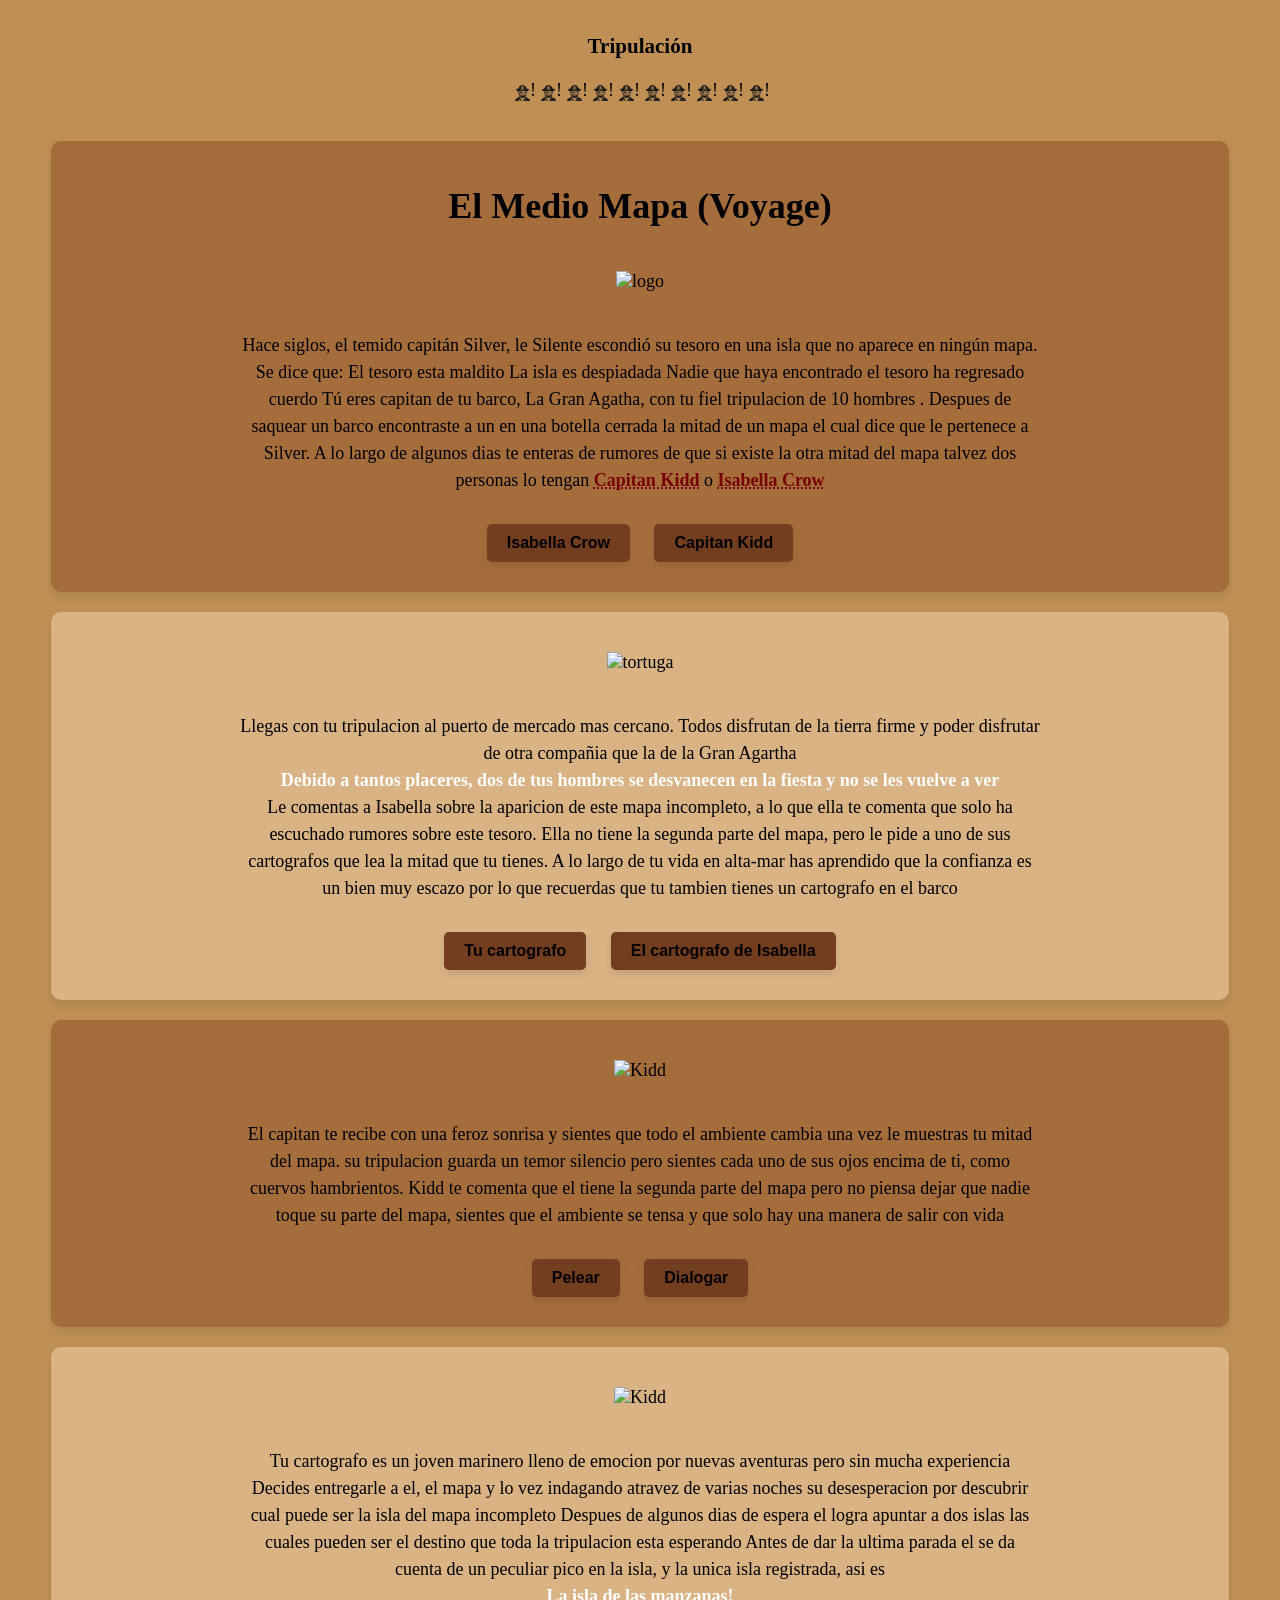
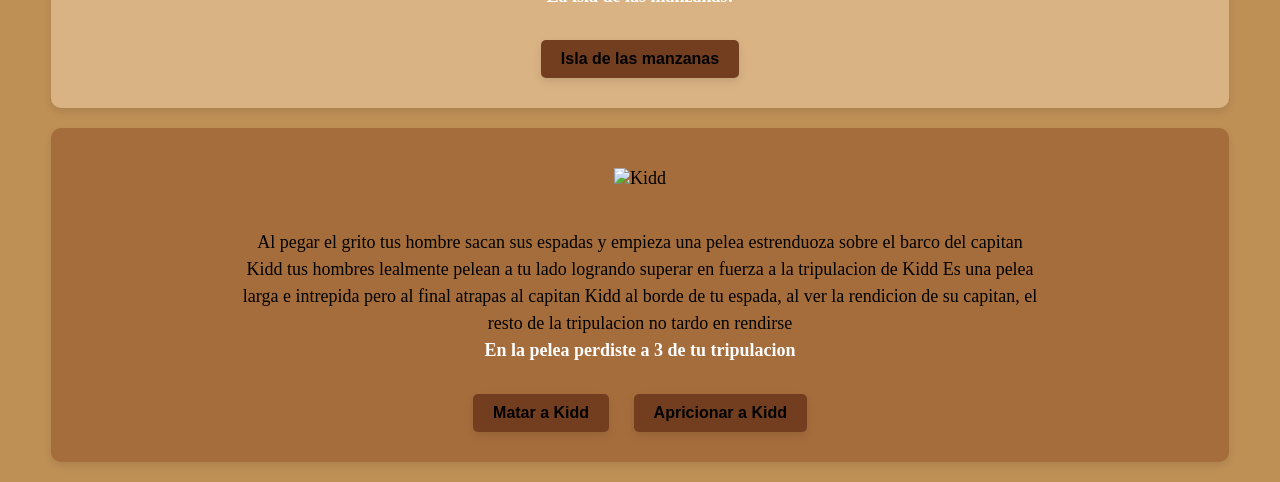
==== index.html @ 01c6ceb8 "cambio a index" ====
<!DOCTYPE html>
<html lang="en">
<head>
    <meta charset="UTF-8">
    <meta name="viewport" content="width=device-width, initial-scale=1.0">
    <title>el medio mapa</title>
    <link rel="stylesheet" href="style.css">
</head>
<body>
    <container>
        <div class="stats" id="stats">
            <h3>Tripulación</h3>
            <ul>
            
            </ul>
        </div>
        
        <div class="sec1" id="Intro">
            <h1>El Medio Mapa (Voyage)</h1>
            <img src="https://i.pinimg.com/736x/46/67/04/466704a85185b6b9723da261cc4fb55f.jpg" alt="logo">
            <p>
                Hace siglos, el temido capitán Silver, le Silente escondió su tesoro en una isla que no aparece en ningún mapa.
        
                Se dice que:
        
                El tesoro esta maldito
        
                La isla es despiadada
        
                Nadie que haya encontrado el tesoro ha regresado cuerdo
        
                Tú eres capitan de tu barco, La Gran Agatha, con tu fiel tripulacion de 10 hombres .
        
                Despues de saquear un barco encontraste a un en una botella cerrada la mitad de un mapa el cual dice que le pertenece a Silver. 
        
                A lo largo de algunos dias te enteras de rumores de que si existe la otra mitad del mapa talvez dos personas lo tengan

                <a href="">Capitan Kidd</a>

                o

                <a href="">Isabella Crow</a>
            </p>

            <a href="#1a">
                <button onclick="bajarTripulantes(2)">Isabella Crow</button>
            </a>

            <a href="#1b">
                <button>Capitan Kidd</button>
            </a>
        </div>
        <div class="sec2" id="1a">
            <img src="https://images.squarespace-cdn.com/content/v1/603fdb9fada6165d919a6543/8e08dbac-c79e-42bc-adc4-212fcd70c90c/Limithron-Tortuga-Free.jpg" alt="tortuga">
            <p>
                Llegas con tu tripulacion al puerto de mercado mas cercano.
                Todos disfrutan de la tierra firme y poder disfrutar de otra compañia que la de la Gran Agartha
                <br>
                <strong>Debido a tantos placeres, dos de tus hombres se desvanecen en la fiesta y no se les vuelve a ver</strong>  
                <br>         
                Le comentas a Isabella sobre la aparicion de este mapa incompleto,
                a lo que ella te comenta que solo ha escuchado rumores sobre este tesoro. 
                Ella no tiene la segunda parte del mapa, pero le pide a uno de sus cartografos que lea la mitad que tu tienes. 
                A lo largo de tu vida en alta-mar has aprendido que la confianza es un bien muy escazo por lo que recuerdas que tu tambien tienes un cartografo en el barco
            </p>
            <a href="#2a">
                <button class="option1">Tu cartografo</button>
            </a>
            <a href="#3a">
                <button class="option2">El cartografo de Isabella</button>
            </a>
        </div>
        <div class="sec1" id="1b">
            <img src="https://cdn.thecollector.com/wp-content/uploads/2025/07/legendary-pirate-captain-kidd.jpg" alt="Kidd">
            <p>
                El capitan te recibe con una feroz sonrisa y sientes que todo el ambiente cambia una vez le muestras tu mitad del mapa.
                su tripulacion guarda un temor silencio pero sientes cada uno de sus ojos encima de ti, como cuervos hambrientos.
                Kidd te comenta que el tiene la segunda parte del mapa pero no piensa dejar que nadie toque su parte del mapa,
                sientes que el ambiente se tensa y que solo hay una manera de salir con vida 
            </p>

            <a href="#2b">
                <button onclick="bajarTripulantes(3)">Pelear</button>
            </a>

            <a href="#3b">
                <button class="option2">Dialogar</button>
            </a>
        </div>
        <div class="sec2" id="2a">
            <img src="https://i.pinimg.com/1200x/33/5a/00/335a009d584e26d22ab3ebc66e468a18.jpg" alt="Kidd">
            <p>
                Tu cartografo es un joven marinero lleno de emocion por nuevas aventuras pero sin mucha experiencia

                Decides entregarle a el, el mapa y lo vez indagando atravez de varias noches su desesperacion por descubrir cual puede ser la isla del mapa incompleto

                Despues de algunos dias de espera el logra apuntar a dos islas las cuales pueden ser el destino que toda la tripulacion esta esperando

                Antes de dar la ultima parada el se da cuenta de un peculiar pico en la isla, y la unica isla registrada, asi es 
                <br>
                <strong>La isla de las manzanas!</strong>
            </p>

            <a href="#manzana">
                <button>Isla de las manzanas</button>
            </a>
        </div>
        <div class="sec1" id="2b">
            <img src="https://i.pinimg.com/1200x/47/70/10/4770105f1e7161f53997ab32467a6dee.jpg" alt="Kidd">
            <p>
                Al pegar el grito tus hombre sacan sus espadas y empieza una pelea estrenduoza sobre el barco del capitan Kidd

                tus hombres lealmente pelean a tu lado logrando superar en fuerza a la tripulacion de Kidd

                Es una pelea larga e intrepida pero al final atrapas al capitan Kidd al borde de tu espada, al ver la rendicion de su capitan, el resto de la tripulacion no tardo en rendirse
                <br>
                <strong>En la pelea perdiste a 3 de tu tripulacion</strong>
            </p>

            <a href="#2b">
                <button onclick="robarMapa()">Matar a Kidd</button>
            </a>

            <a href="#3b">
                <button>Apricionar a Kidd</button>
            </a>
        </div>




    </container>
    <script src="script.js"></script>
</body>
</html>
---- style.css ----
html {
    scroll-behavior: smooth;
}

body {
    background-color: #BF9056;
    color: rgb(0, 0, 0);
    font-family:'Times New Roman', Times, serif;
    font-size: large;
    text-align: center;
}

p {
    margin: 20px auto;
    line-height: 1.5;
    max-width: 800px;
}
p a {
    color: rgb(119, 0, 0);
    text-decoration: dotted underline;
    font-weight: bold;
}

a {
    text-decoration: none;
}

.stats {
    position: sticky;
    top: 0;
    backdrop-filter: blur(10px);
    background-color: #bf90565b;
    padding-bottom: 20px;
    padding-top: 5px;
}

ul {
    padding: 0;
    margin: 0;
}


li {
    list-style-type: none;
    padding-left: 20px;
    background-image: url(img/personaicon.png);
    background-repeat: no-repeat;
    background-size: 25px;
    display: inline-block;
}

button {
    background-color: #733E1F;
    font-weight: bold;
    border: none;
    border-radius: 5px;
    padding: 10px 20px;
    margin: 10px;
    cursor: pointer;
    font-size: 16px;
    box-shadow: 0 4px 8px rgba(0, 0, 0, 0.1);
    transition: 
        background-color 0.3s ease,
        box-shadow 0.3s ease,
        color 0.3s ease;
}

button:hover {
    background-color: #402B18;
    color:antiquewhite;
    box-shadow: 0 6px 12px rgba(0, 0, 0, 0.2);
}

.sec1, .sec2 {
    background-color: rgb(255, 255, 255);
    border-radius: 10px;
    padding: 20px;
    width: 90%;
    margin: 20px auto;
    box-shadow: 0 4px 8px rgba(0, 0, 0, 0.1);
}

.sec1 {
    background-color: #A66D3C;
}

.sec2 {
    background-color: #D9B384;
}

strong{
    color: rgb(255, 255, 255);
    font-weight: bold;
}

img {
    width: 30%;
    height: auto;
    margin: 20px 0;
}

@media screen and (max-width: 600px) {
    img {
        width: 90%;
        height: auto;
    }

    .sec1, .sec2 {
        width: initial;
        margin: 0;
    }
}
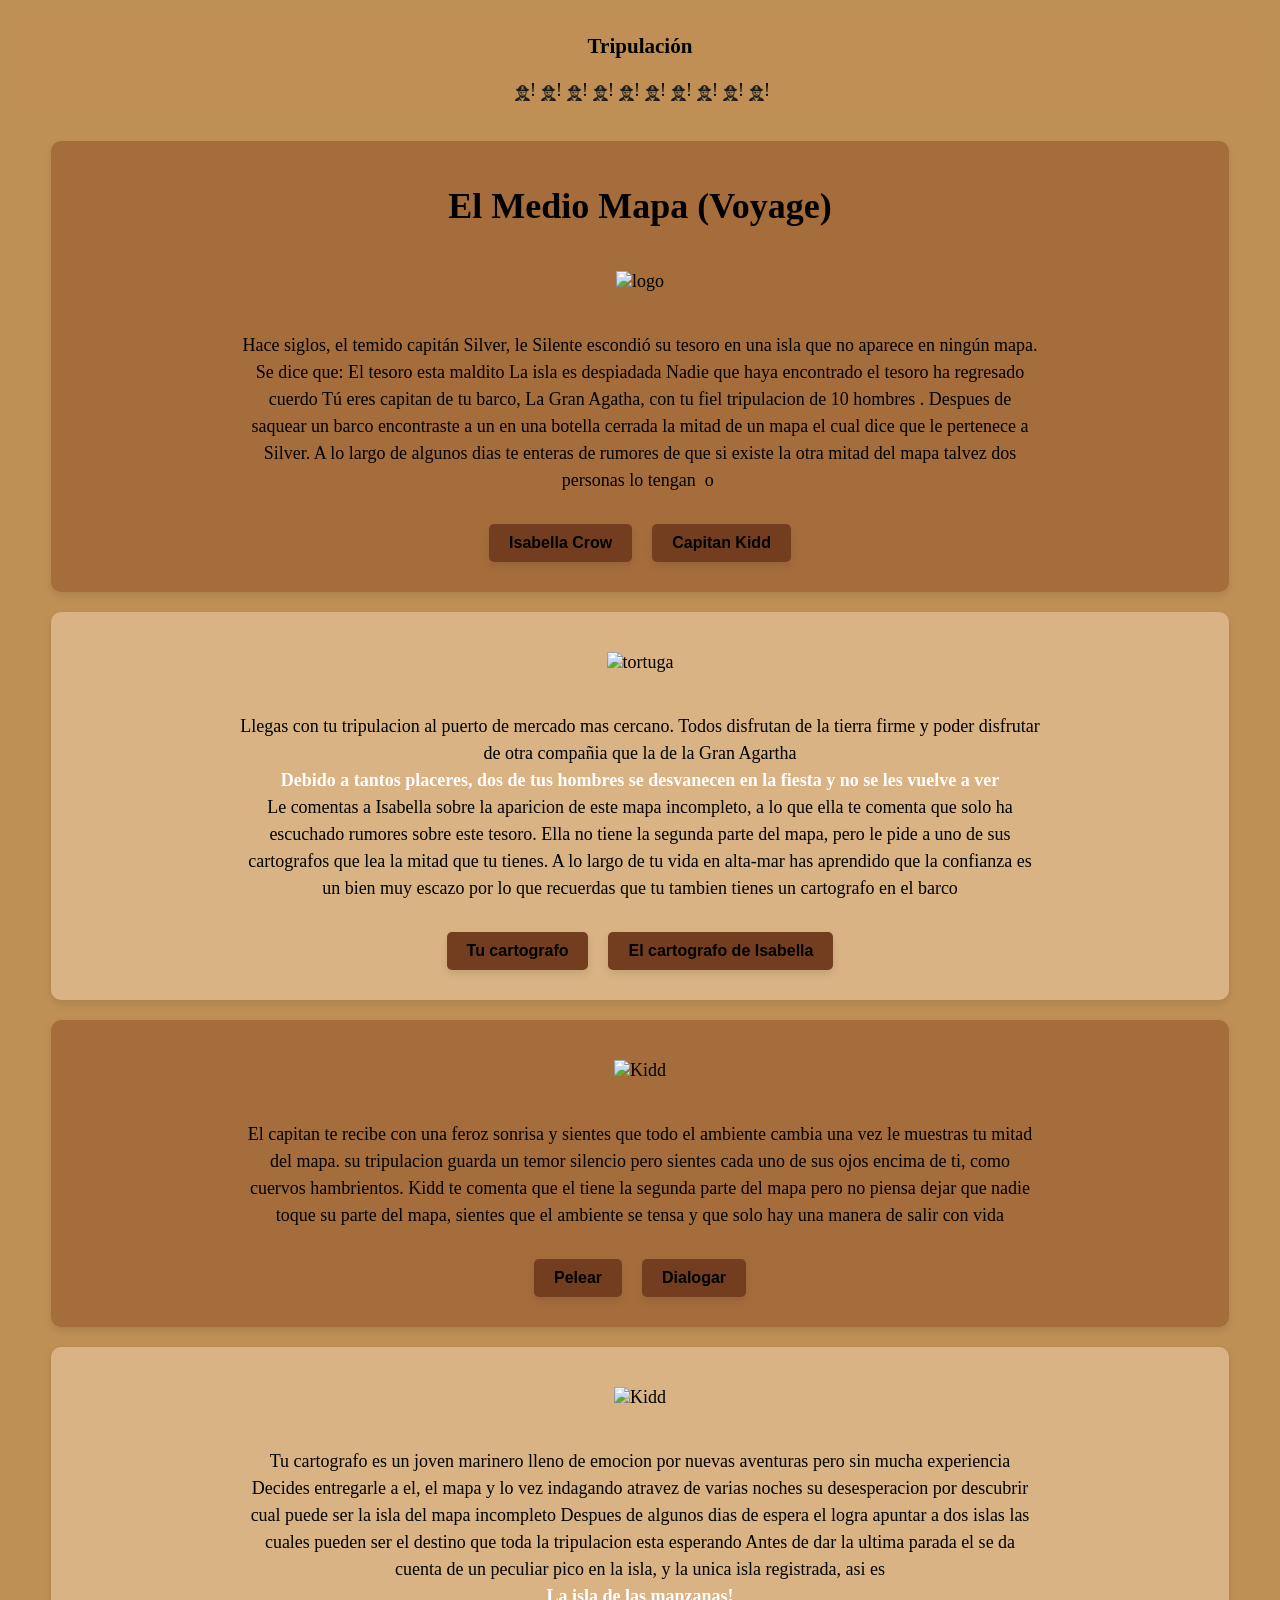
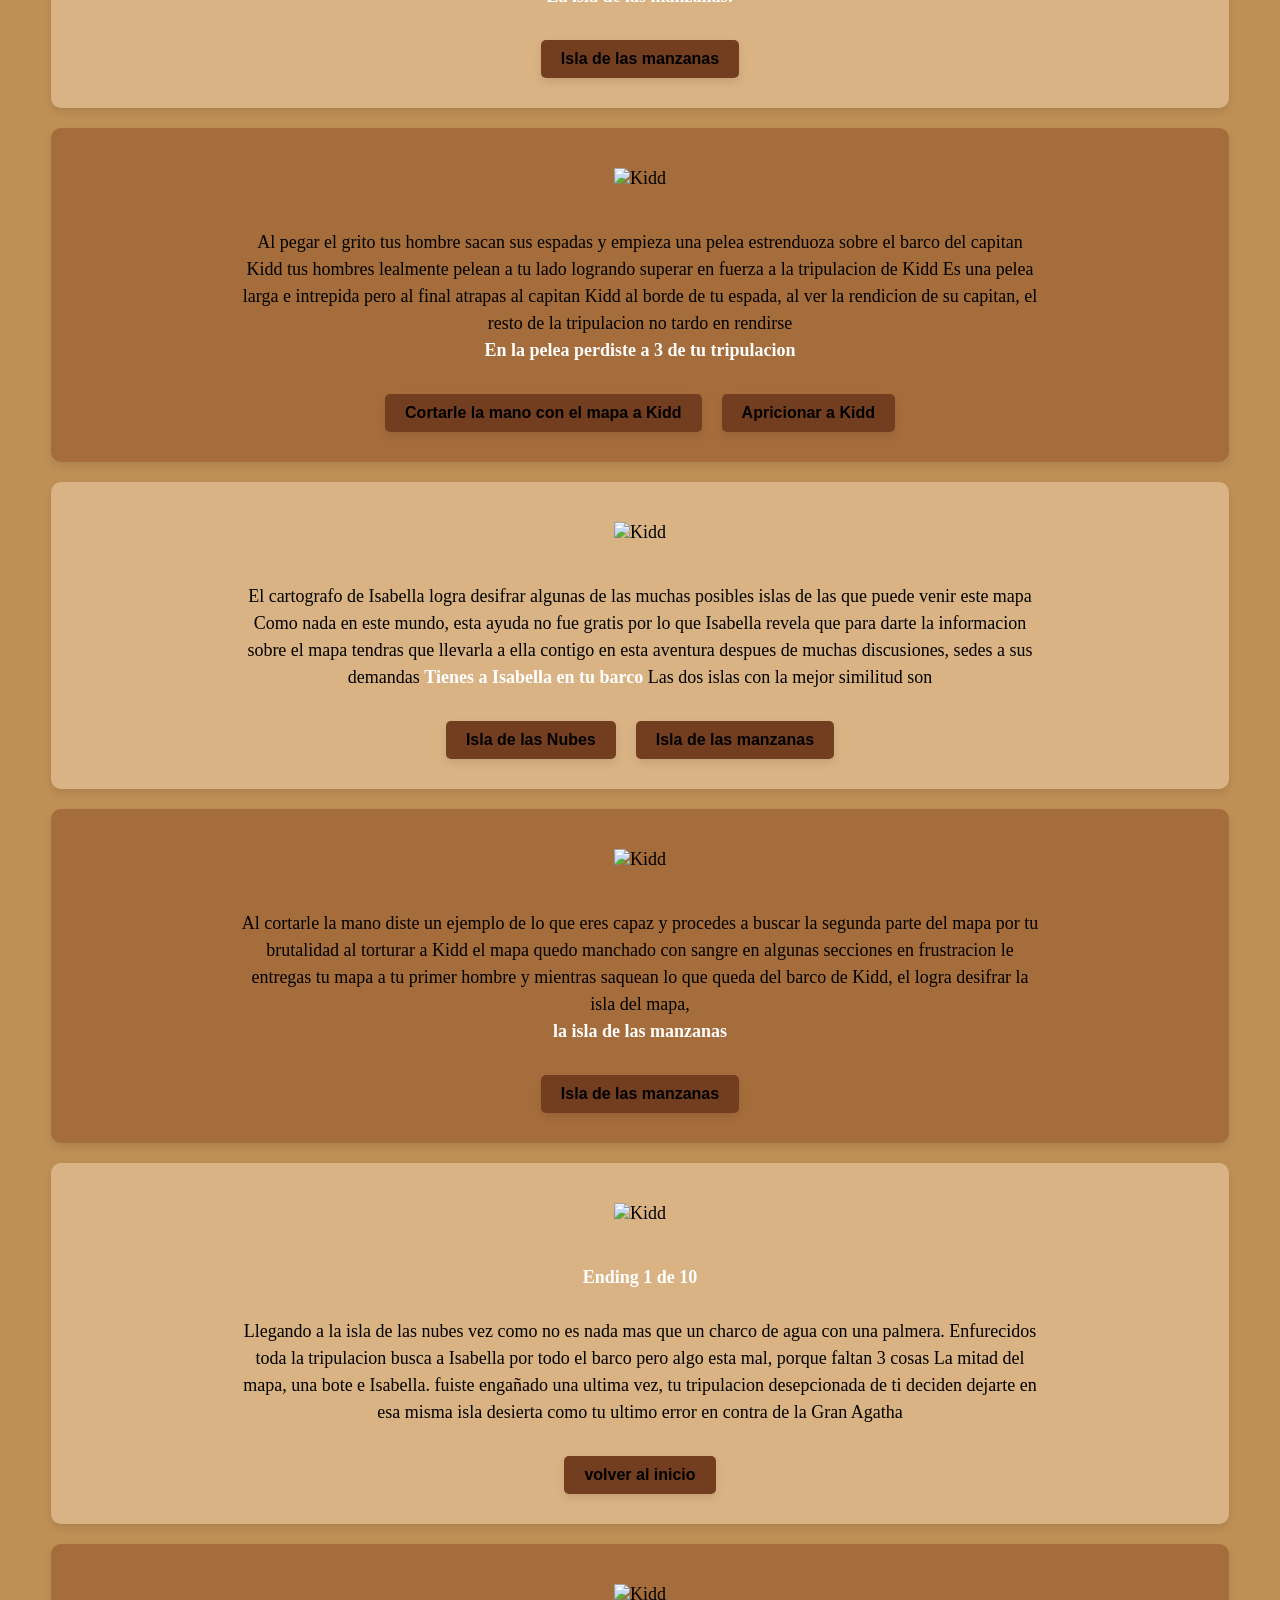
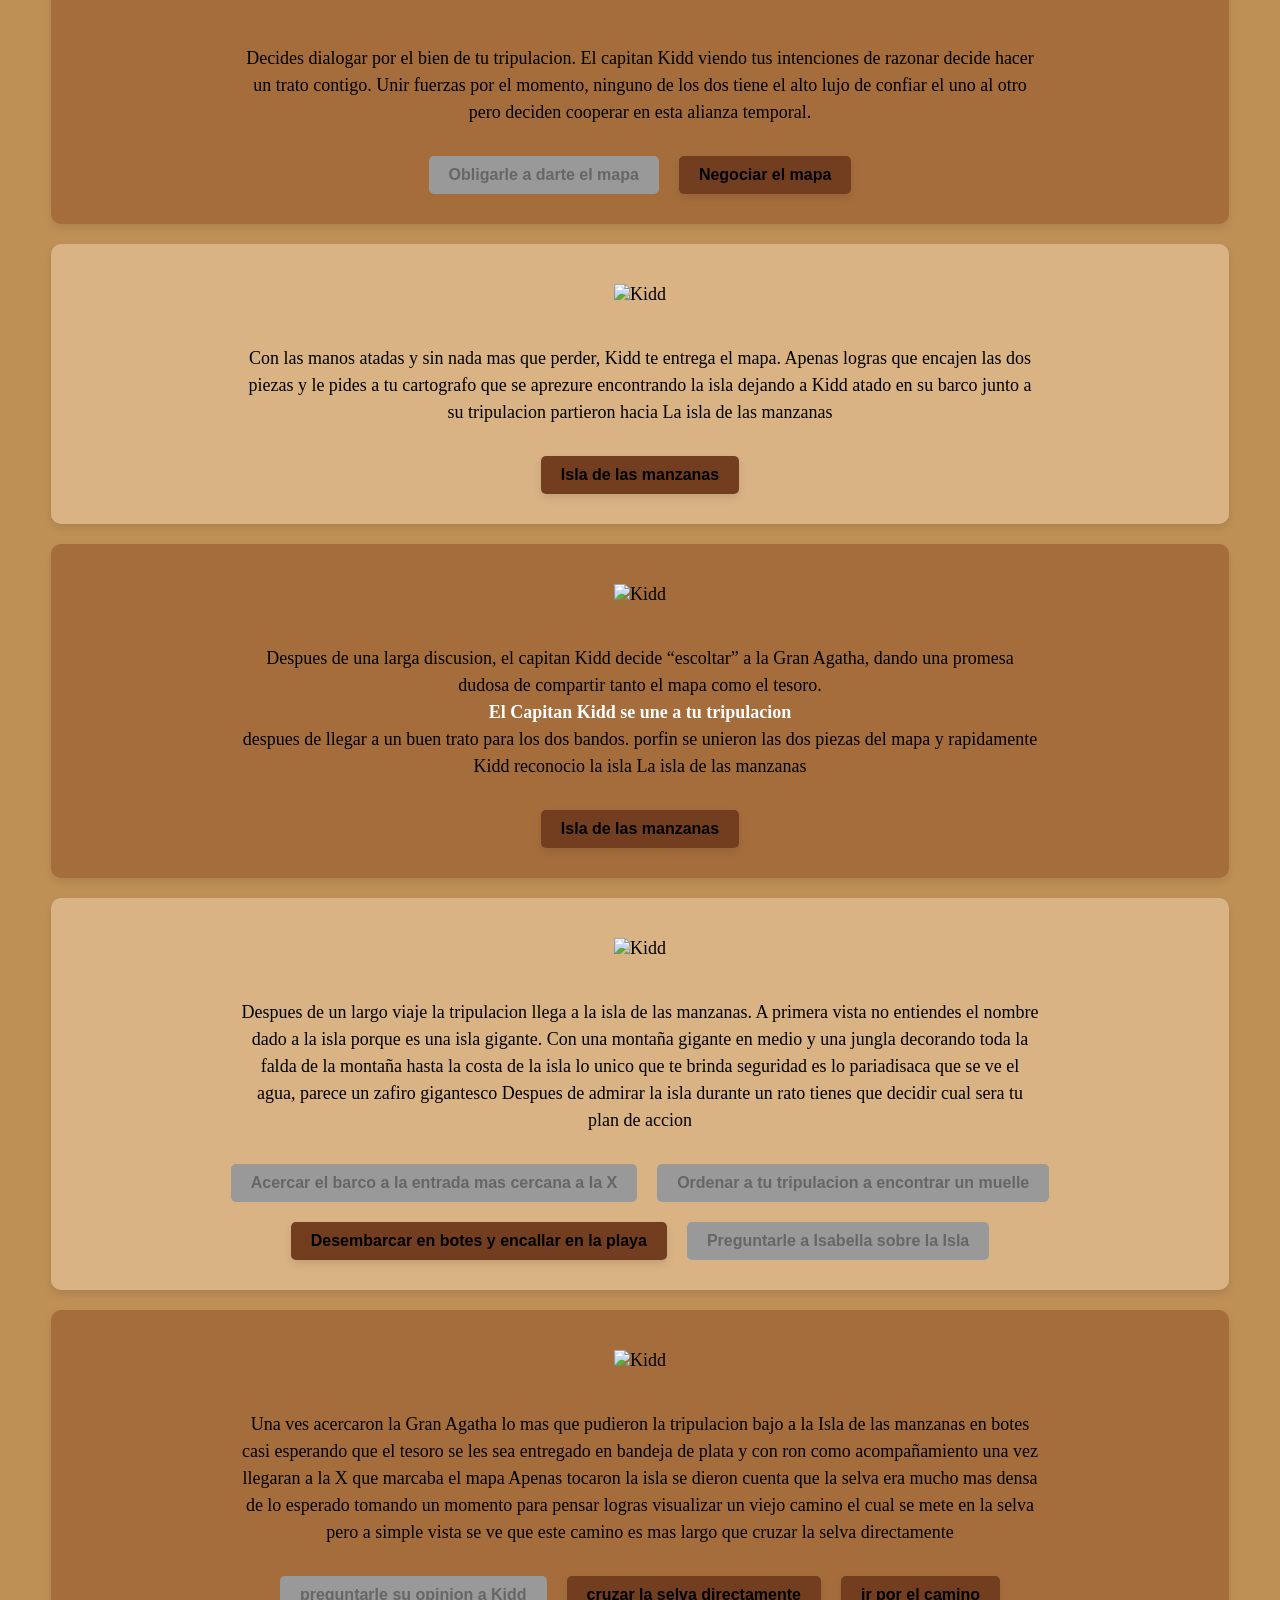
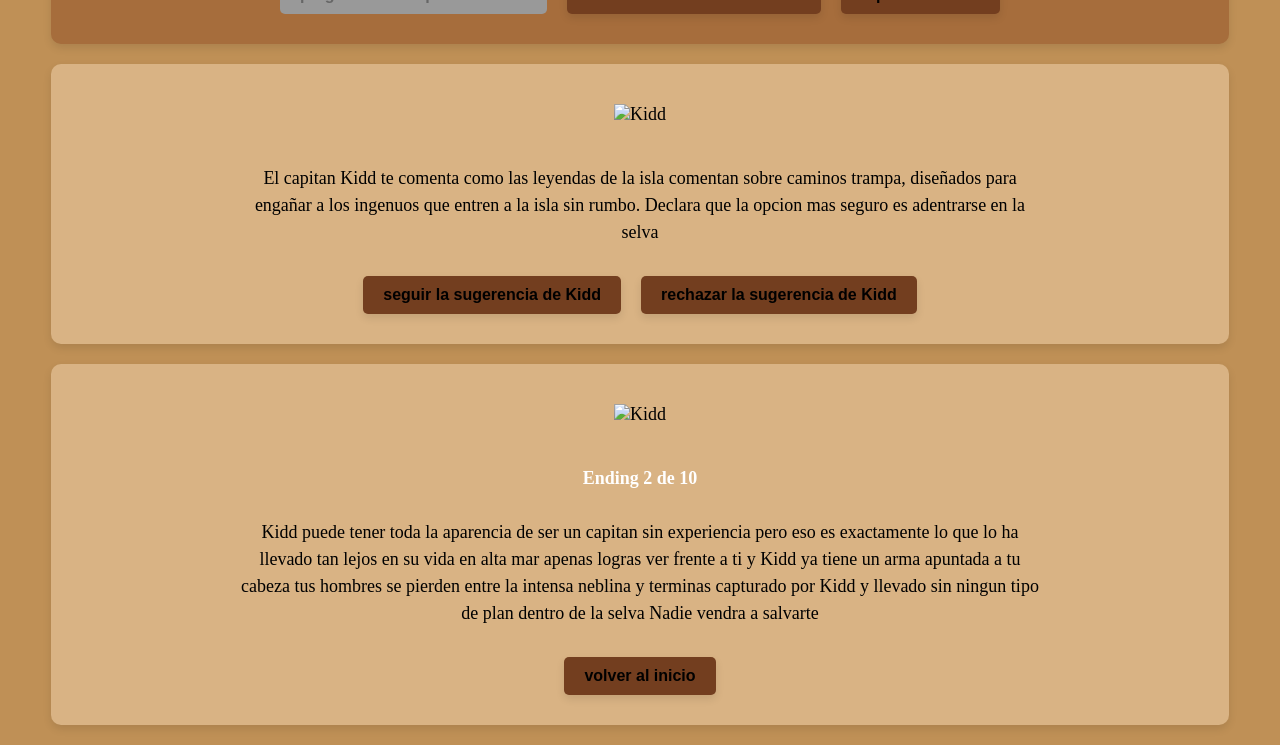
==== commit e85cf800: "historia hasta que llegan a la isla" ====
--- a/index.html
+++ b/index.html
@@ -67,7 +67,7 @@
                 <button class="option1">Tu cartografo</button>
             </a>
             <a href="#3a">
-                <button class="option2">El cartografo de Isabella</button>
+                <button class="option2" onclick="AceptarIsabella()">El cartografo de Isabella</button>
             </a>
         </div>
         <div class="sec1" id="1b">
@@ -87,6 +87,7 @@
                 <button class="option2">Dialogar</button>
             </a>
         </div>
+
         <div class="sec2" id="2a">
             <img src="https://i.pinimg.com/1200x/33/5a/00/335a009d584e26d22ab3ebc66e468a18.jpg" alt="Kidd">
             <p>
@@ -105,6 +106,7 @@
                 <button>Isla de las manzanas</button>
             </a>
         </div>
+
         <div class="sec1" id="2b">
             <img src="https://i.pinimg.com/1200x/47/70/10/4770105f1e7161f53997ab32467a6dee.jpg" alt="Kidd">
             <p>
@@ -117,18 +119,208 @@
                 <strong>En la pelea perdiste a 3 de tu tripulacion</strong>
             </p>
 
-            <a href="#2b">
-                <button onclick="robarMapa()">Matar a Kidd</button>
-            </a>
-
             <a href="#3b">
-                <button>Apricionar a Kidd</button>
-            </a>
-        </div>
-
-
-
-
+                <button onclick="robarMapa()">Cortarle la mano con el mapa a Kidd</button>
+            </a>
+
+            <a href="#4b">
+                <button onclick="GanaraKidd()">Apricionar a Kidd</button>
+            </a>
+        </div>
+        <div class="sec2" id="3a">
+            <img src="https://i.pinimg.com/1200x/22/8d/9e/228d9e5631e485d30ebb6b5c5bc19782.jpg" alt="Kidd">
+            <p>
+                El cartografo de Isabella logra desifrar algunas de las muchas posibles islas de las que puede venir este mapa
+
+                Como nada en este mundo, esta ayuda no fue gratis por lo que Isabella revela que para darte la informacion sobre el mapa tendras que llevarla a ella contigo en esta aventura
+
+                despues de muchas discusiones, sedes a sus demandas
+
+                <strong>Tienes a Isabella en tu barco</strong>
+
+                Las dos islas con la mejor similitud son 
+            </p>
+            <a href="#final1">
+                <button>Isla de las Nubes</button>
+            </a>
+            <a href="#manzana">
+                <button>Isla de las manzanas</button>
+            </a>
+        </div>
+
+        <div class="sec1" id="3b">
+            <img src="https://i.pinimg.com/736x/7f/87/ad/7f87ad75c013908831af0c4b6478b8db.jpg" alt="Kidd">
+            <p>
+                Al cortarle la mano diste un ejemplo de lo que eres capaz y procedes a buscar la segunda parte del mapa
+
+                por tu brutalidad al torturar a Kidd el mapa quedo manchado con sangre en algunas secciones
+
+                en frustracion le entregas tu mapa a tu primer hombre y mientras saquean lo que queda del barco de Kidd, el logra desifrar la isla del mapa,  
+                <br>
+                <strong>la isla de las manzanas</strong>
+            </p>
+
+            <a href="#manzana">
+                <button>Isla de las manzanas</button>
+            </a>
+        </div>
+
+        <div class="sec2" id="final1">
+            <img src="https://i.pinimg.com/736x/7d/a6/0b/7da60b4f2ab5008906ff00ff921755ef.jpg" alt="Kidd">
+            <p>
+                <strong>Ending 1 de 10</strong>
+                <br><br>
+                Llegando a la isla de las nubes vez como no es nada mas que un charco de agua con una palmera.
+
+                Enfurecidos toda la tripulacion busca a Isabella por todo el barco pero algo esta mal, porque faltan 3 cosas
+
+                La mitad del mapa, una bote e Isabella.
+
+                fuiste engañado una ultima vez, tu tripulacion desepcionada de ti deciden dejarte en esa misma isla desierta como tu ultimo error en contra de la Gran Agatha 
+            </p>
+
+            <a href="index.html">
+                <button>volver al inicio</button>
+            </a>
+        </div>
+
+        <div class="sec1" id="4b">
+            <img src="https://i.pinimg.com/1200x/a8/34/1b/a8341b1aebfb7101759b263e985d865b.jpg" alt="Kidd">
+            <p>
+                Decides dialogar por el bien de tu tripulacion. El capitan Kidd viendo tus intenciones de razonar decide hacer un trato contigo. 
+
+                Unir fuerzas por el momento, ninguno de los dos tiene el alto lujo de confiar el uno al otro pero deciden cooperar en esta alianza temporal.
+            </p>
+
+            <a href="#5b">
+                <button id="btn1" disabled>Obligarle a darte el mapa</button>
+            </a>
+
+            <a href="#6b">
+                <button onclick="AceptarKidd(), CompletarMapa()">Negociar el mapa</button>
+            </a>
+        </div>
+
+        <div class="sec2" id="5b">
+            <img src="https://i.pinimg.com/1200x/a3/2e/c0/a32ec07d0ff7d101c3a7ac385b754be3.jpg" alt="Kidd">
+            <p>
+                Con las manos atadas y sin nada mas que perder, Kidd te entrega el mapa.
+
+                Apenas logras que encajen las dos piezas y le pides a tu cartografo que se aprezure encontrando la isla
+
+                dejando a Kidd atado en su barco junto a su tripulacion partieron hacia 
+
+                La isla de las manzanas
+            </p>
+
+            <a href="#manzana">
+                <button>Isla de las manzanas</button>
+            </a>
+        </div>
+
+        <div class="sec1" id="5b">
+            <img src="https://i.pinimg.com/736x/94/c4/de/94c4deedb8fc2f67ff3f26dbcd483cd5.jpg" alt="Kidd">
+            <p>
+            Despues de una larga discusion, el capitan Kidd decide “escoltar” a la Gran Agatha, dando una promesa dudosa de compartir tanto el mapa como el tesoro.
+            <br>
+            <strong>El Capitan Kidd se une a tu tripulacion</strong>
+            <br>
+            despues de llegar a un buen trato para los dos bandos. porfin se unieron las dos piezas del mapa y rapidamente Kidd reconocio la isla 
+
+            La isla de las manzanas    
+            </p>
+
+            <a href="#manzana">
+                <button>Isla de las manzanas</button>
+            </a>
+        </div>
+        <div class="sec2" id="manzana">
+            <img src="https://i.pinimg.com/1200x/36/fe/0c/36fe0cbec86cd8efadb4a1cb6bb318f9.jpg" alt="Kidd">
+            <p>
+                Despues de un largo viaje la tripulacion llega a la isla de las manzanas.
+
+                A primera vista no entiendes el nombre dado a la isla porque es una isla gigante. 
+
+                Con una montaña gigante en medio y una jungla decorando toda la falda de la montaña hasta la costa de la isla
+
+                lo unico que te brinda seguridad es lo pariadisaca que se ve el agua, parece un zafiro gigantesco
+
+                Despues de admirar la isla durante un rato tienes que decidir cual sera tu plan de accion  
+            </p>
+
+            <a href="#1c">
+                <button id="btn2" disabled>Acercar el barco a la entrada mas cercana a la X</button>
+            </a>
+
+            <a href="1d">
+                <button id="btn3" disabled>Ordenar a tu tripulacion a encontrar un muelle</button>
+            </a>
+
+            <a href="1e">
+                <button>Desembarcar en botes y encallar en la playa</button>
+            </a>
+
+            <a href="1f">
+                <button id="btn4" disabled>Preguntarle a Isabella sobre la Isla </button>
+            </a>
+        </div>
+        
+        <div class="sec1" id="1c">
+            <img src="https://i.pinimg.com/736x/94/c4/de/94c4deedb8fc2f67ff3f26dbcd483cd5.jpg" alt="Kidd">
+            <p>
+            Una ves acercaron la Gran Agatha lo mas que pudieron la tripulacion bajo a la Isla de las manzanas en botes
+
+            casi esperando que el tesoro se les sea entregado en bandeja de plata y con ron como acompañamiento una vez llegaran a la X que marcaba el mapa
+
+            Apenas tocaron la isla se dieron cuenta que la selva era mucho mas densa de lo esperado 
+
+            tomando un momento para pensar logras visualizar un viejo camino el cual se mete en la selva 
+
+            pero a simple vista se ve que este camino es mas largo que cruzar la selva directamente   
+            </p>
+
+            <a href="#2c">
+                <button id="btn5" disabled>preguntarle su opinion a Kidd</button>
+            </a>
+            <a href="3c">
+                <button>cruzar la selva directamente</button>
+            </a>
+            <a href="4c">
+                <button>ir por el camino</button>
+            </a>
+        </div>
+
+        <div class="sec2" id="2c">
+            <img src="https://i.pinimg.com/736x/75/12/13/7512133b9b8d2592a972b1029e363532.jpg" alt="Kidd">
+            <p>
+            El capitan Kidd te comenta como las leyendas de la isla comentan sobre caminos trampa, diseñados para engañar a los ingenuos que entren a la isla sin rumbo. Declara que la opcion mas seguro es adentrarse en la selva
+            </p>
+
+            <a href="#final2">
+                <button>seguir la sugerencia de Kidd</button>
+            </a>
+            <a href="#4c">
+                <button>rechazar la sugerencia de Kidd</button>
+            </a>
+        </div>
+        <div class="sec2" id="final2">
+            <img src="https://i.pinimg.com/736x/30/f4/fd/30f4fd020812032bd5fc84d22c75a27f.jpg" alt="Kidd">
+            <p>
+                <strong>Ending 2 de 10</strong>
+                <br><br>
+                Kidd puede tener toda la aparencia de ser un capitan sin experiencia pero eso es exactamente lo que lo ha llevado tan lejos en su vida en alta mar
+
+                apenas logras ver frente a ti  y Kidd ya tiene un arma apuntada a tu cabeza
+
+                tus hombres se pierden entre la intensa neblina y terminas capturado por Kidd y llevado sin ningun tipo de plan dentro de la selva
+
+                Nadie vendra a salvarte 
+            </p>
+
+            <a href="index.html">
+                <button>volver al inicio</button>
+            </a>
+        </div>
     </container>
     <script src="script.js"></script>
 </body>
--- a/style.css
+++ b/style.css
@@ -23,6 +23,7 @@
 
 a {
     text-decoration: none;
+    font-size: 0;
 }
 
 .stats {
@@ -65,10 +66,20 @@
         color 0.3s ease;
 }
 
+
+
 button:hover {
     background-color: #402B18;
     color:antiquewhite;
     box-shadow: 0 6px 12px rgba(0, 0, 0, 0.2);
+}
+
+button:disabled {
+    background-color: #999;
+    cursor: not-allowed;
+    box-shadow: none;
+    color: #666;
+    transition: none;
 }
 
 .sec1, .sec2 {
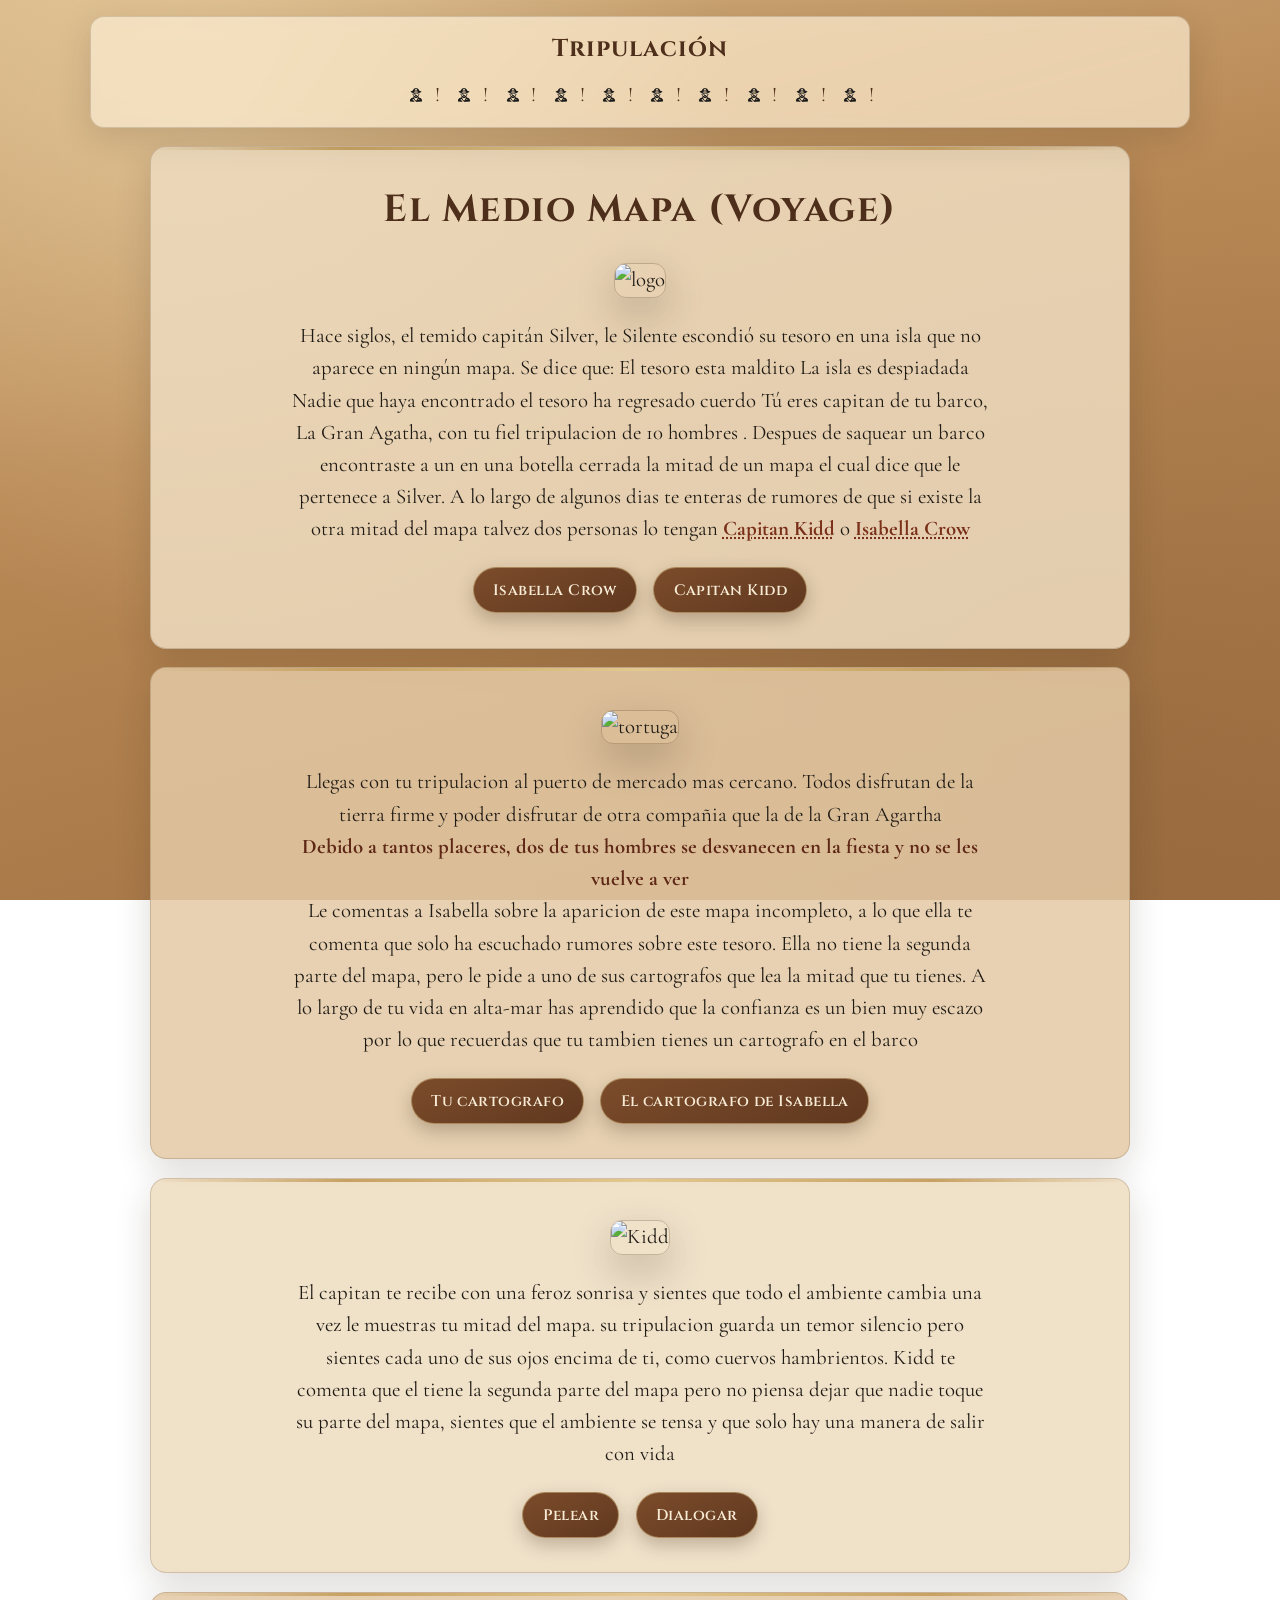
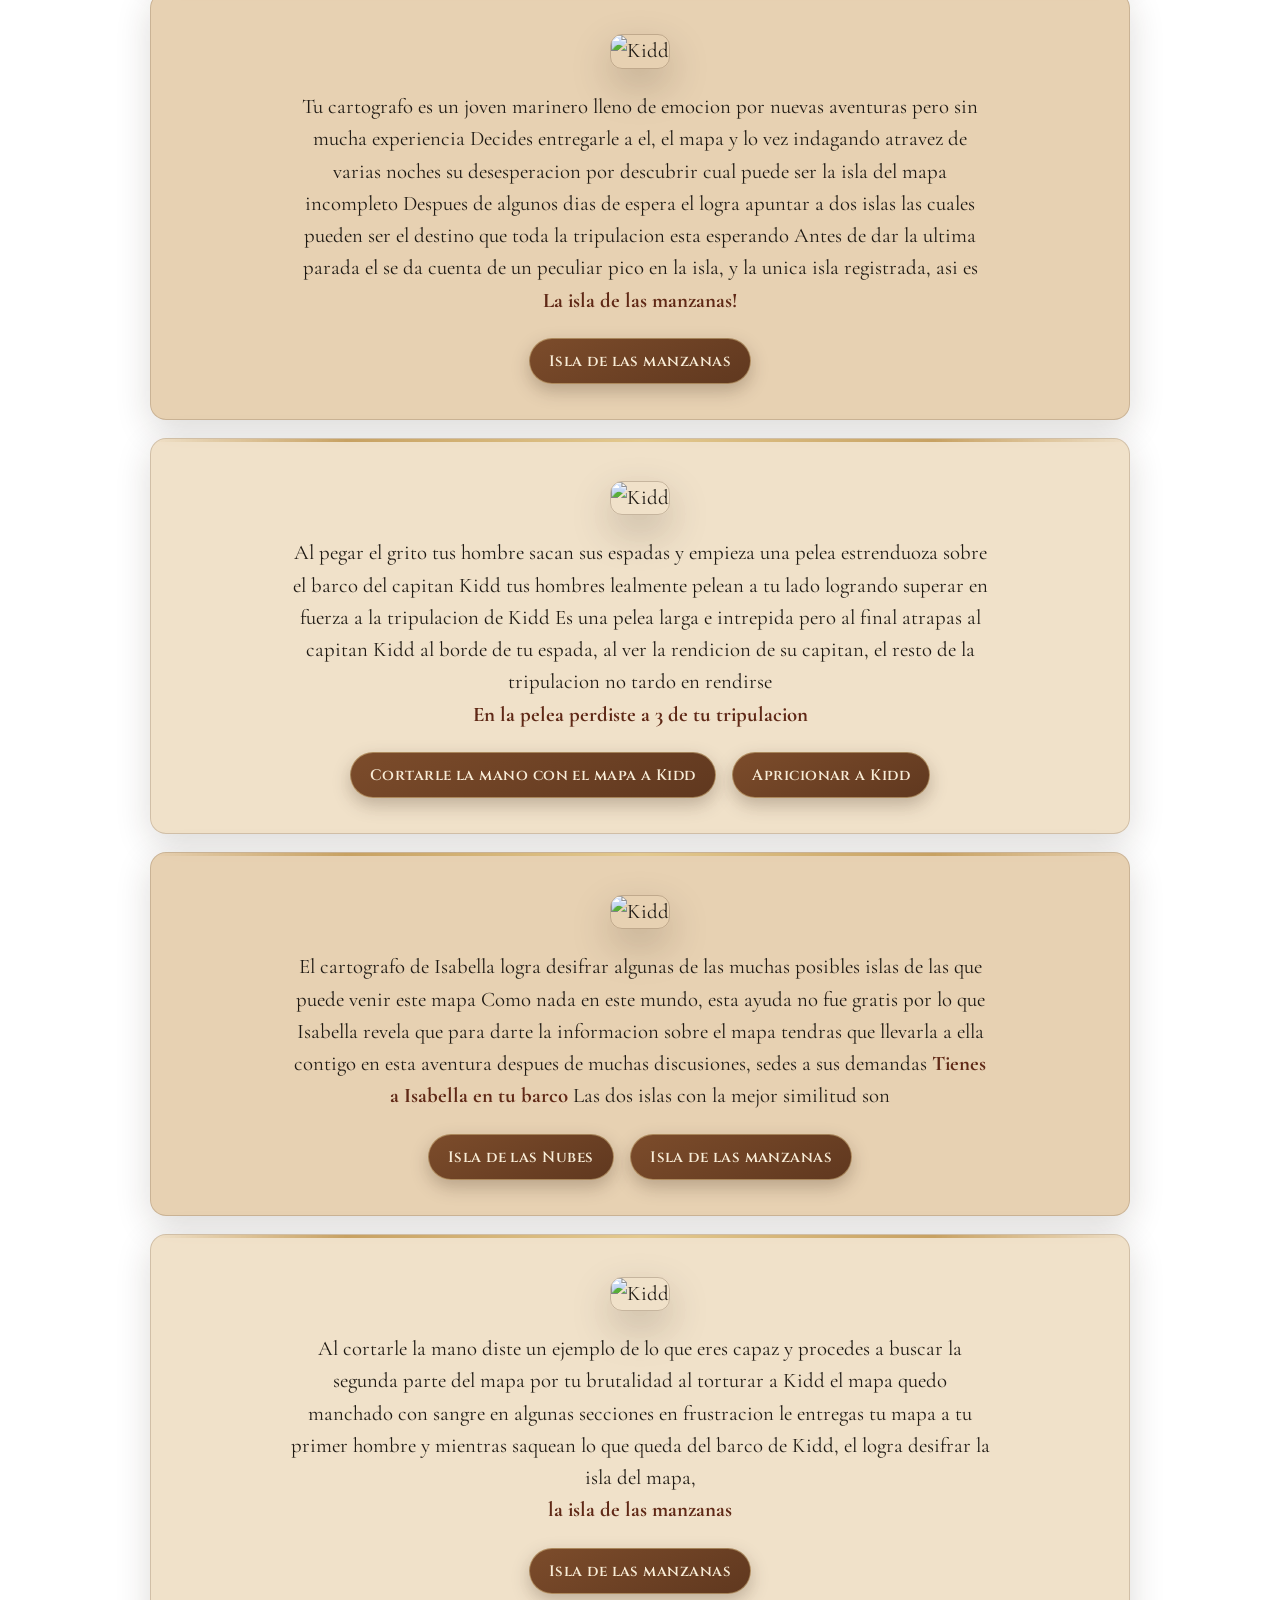
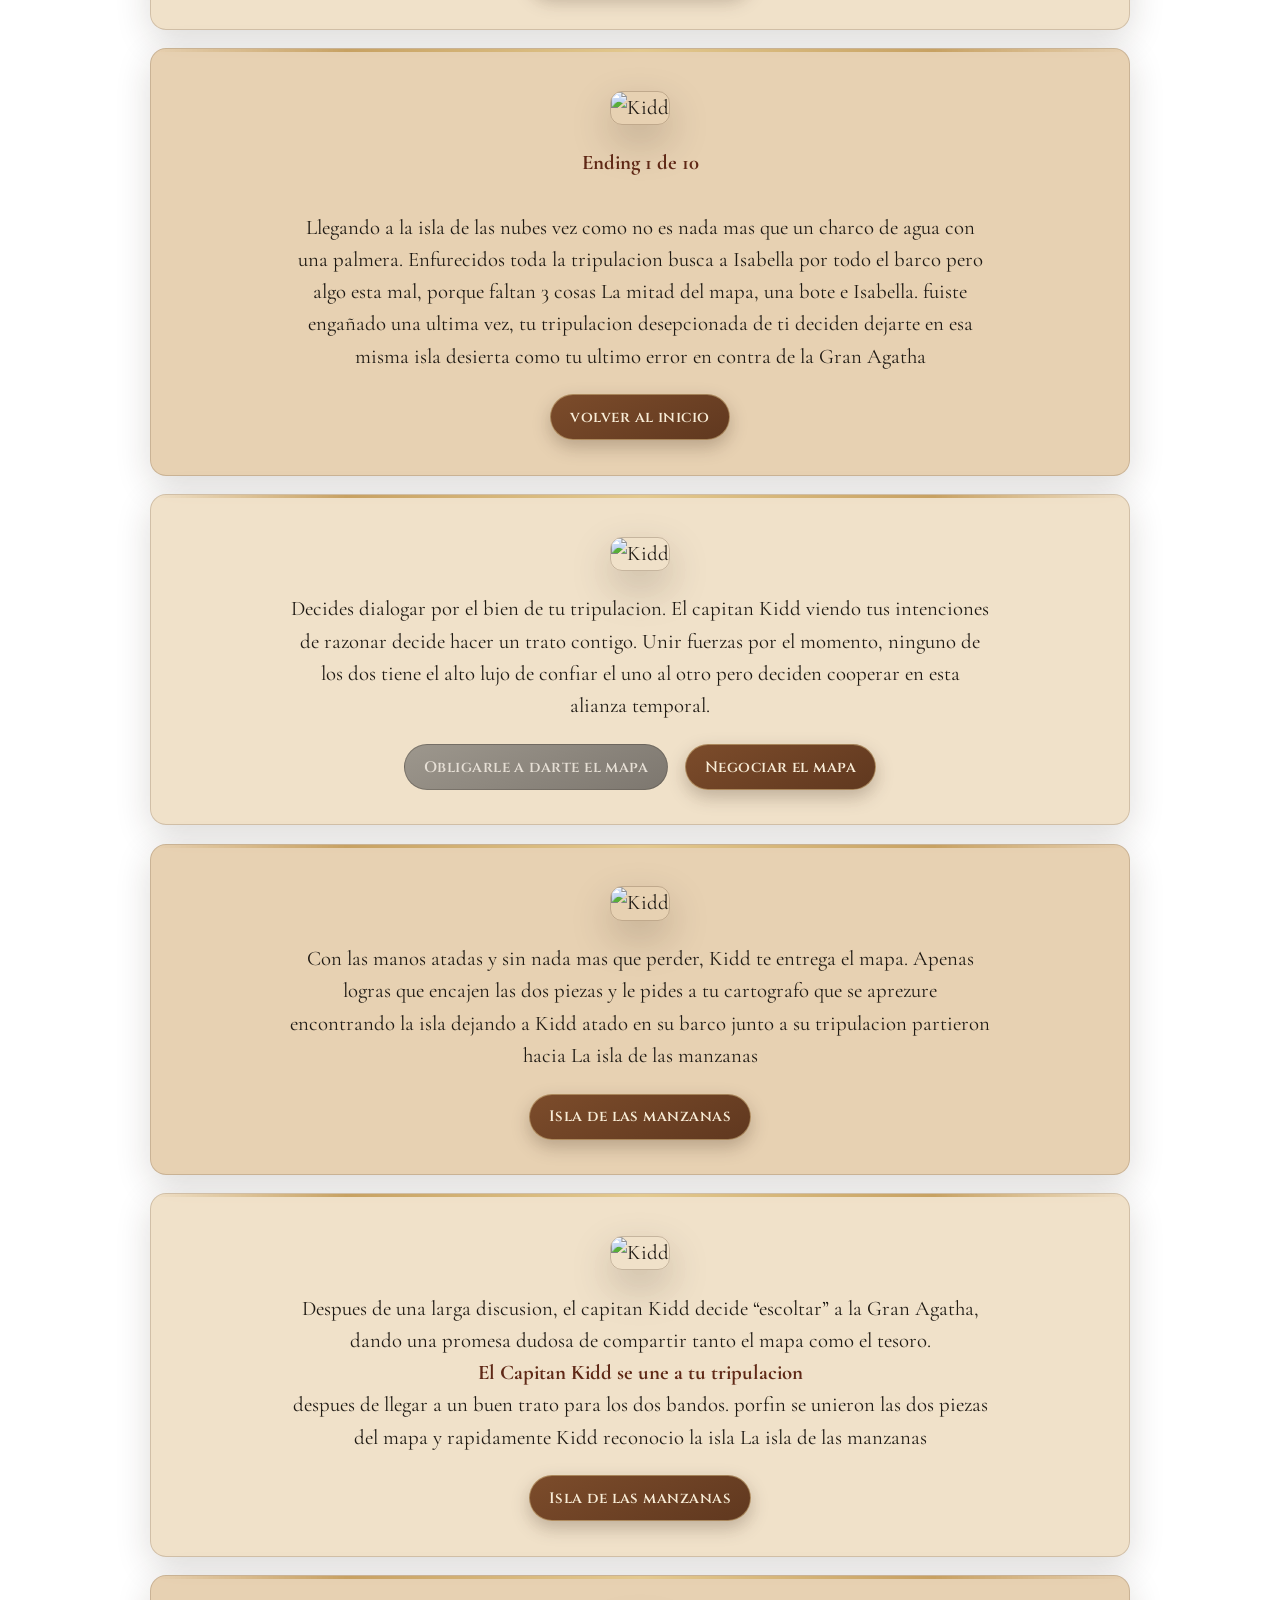
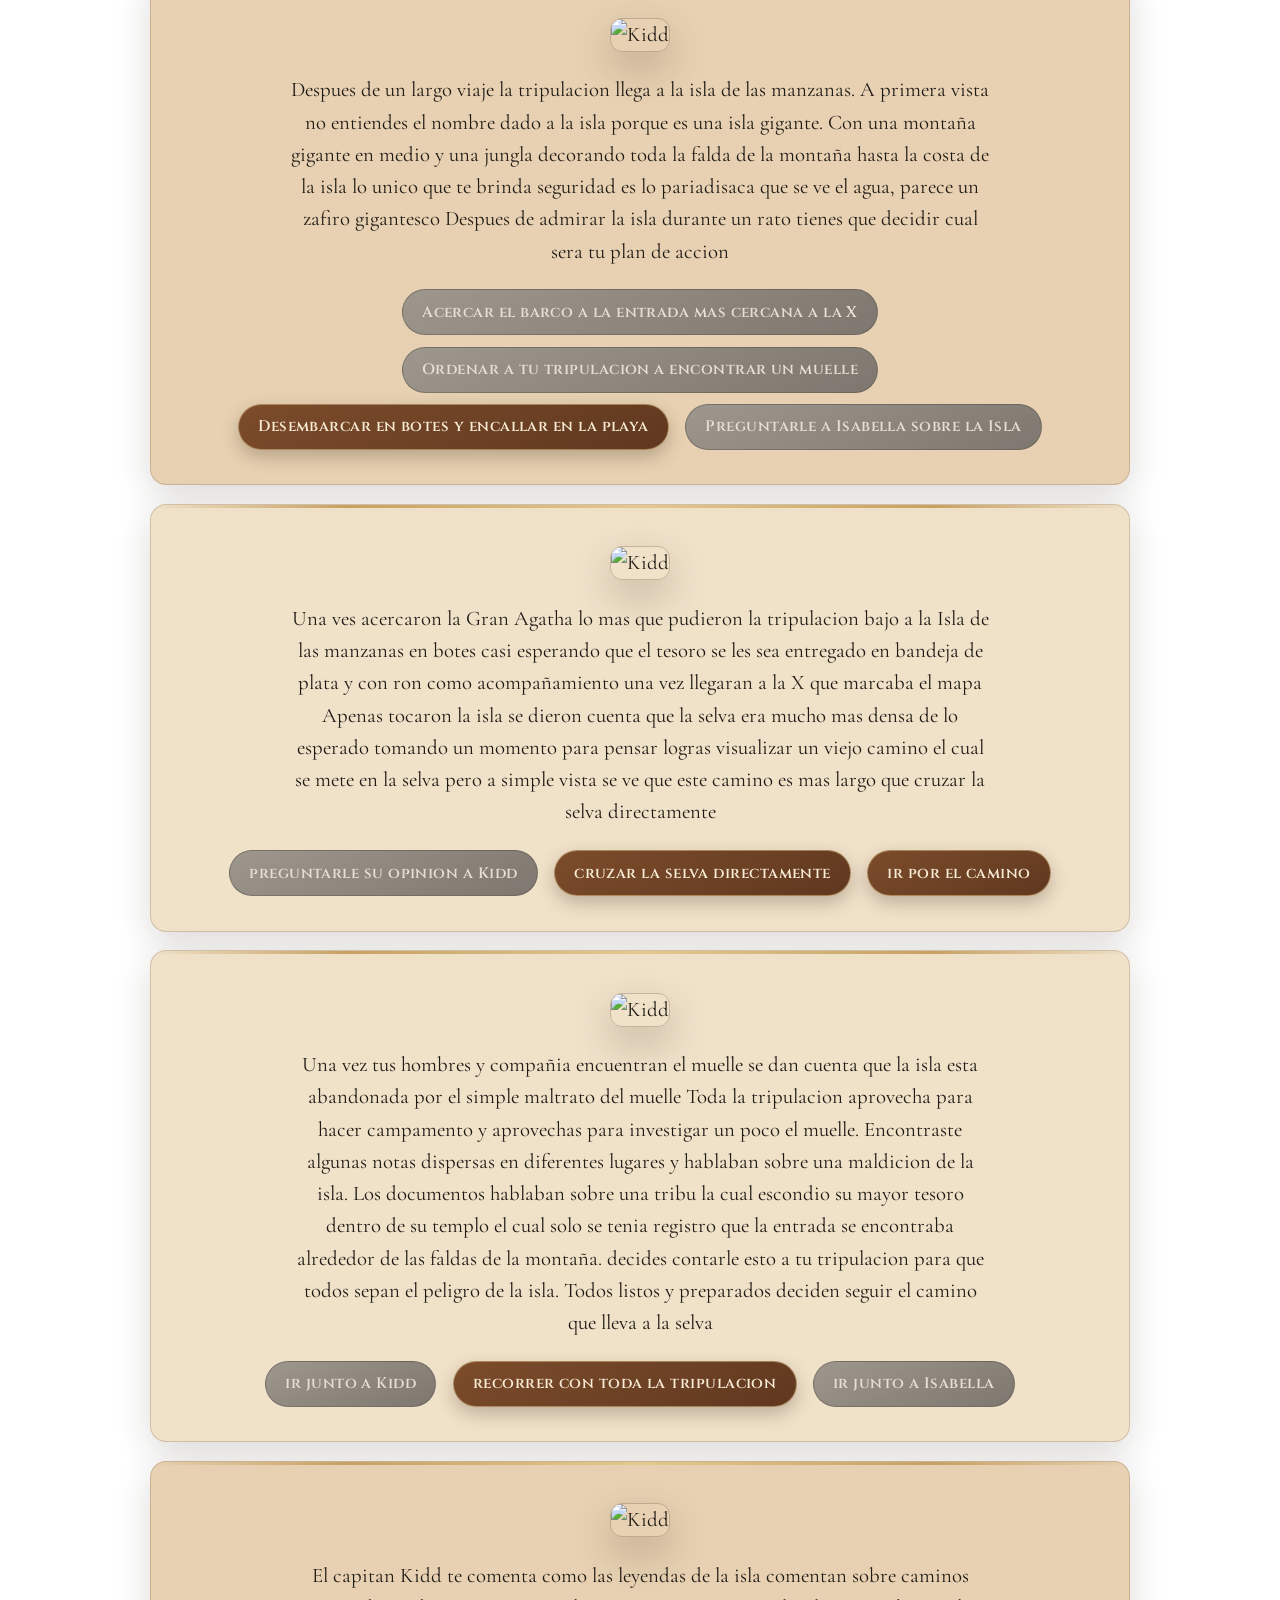
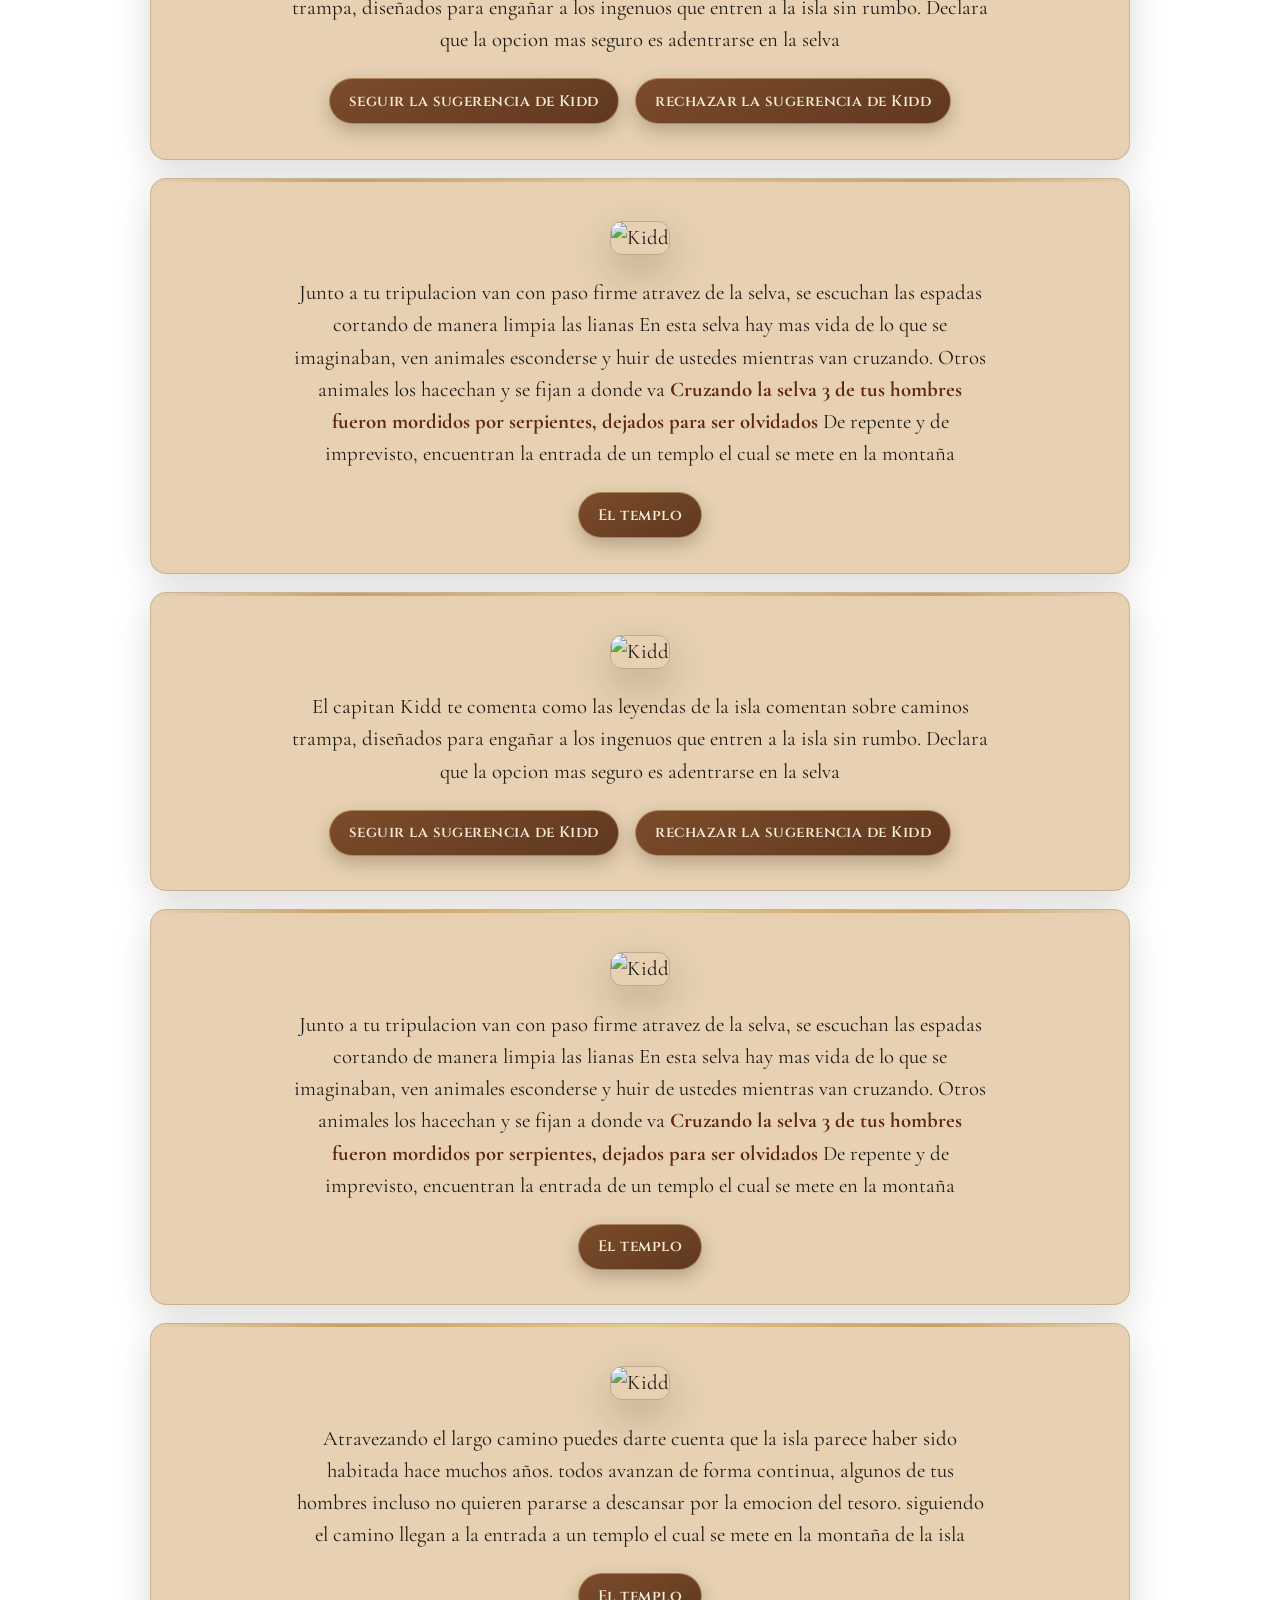
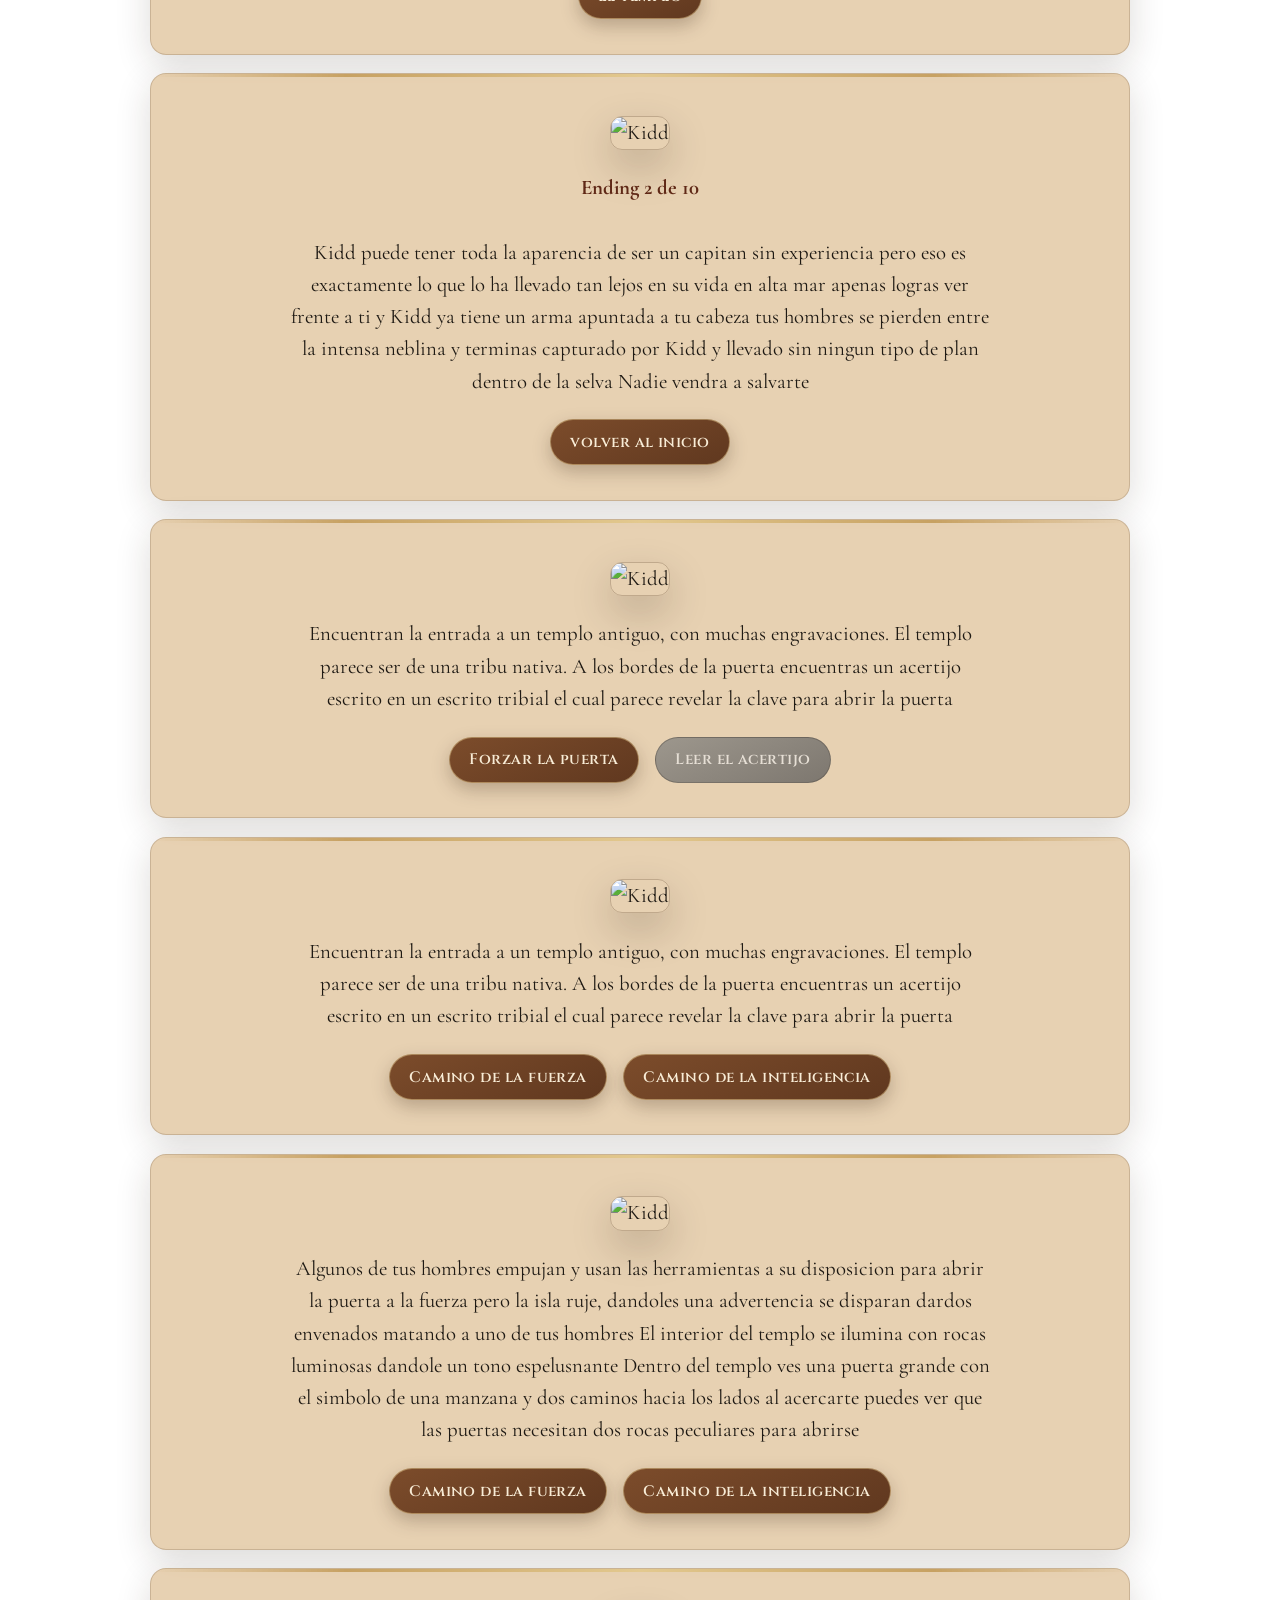
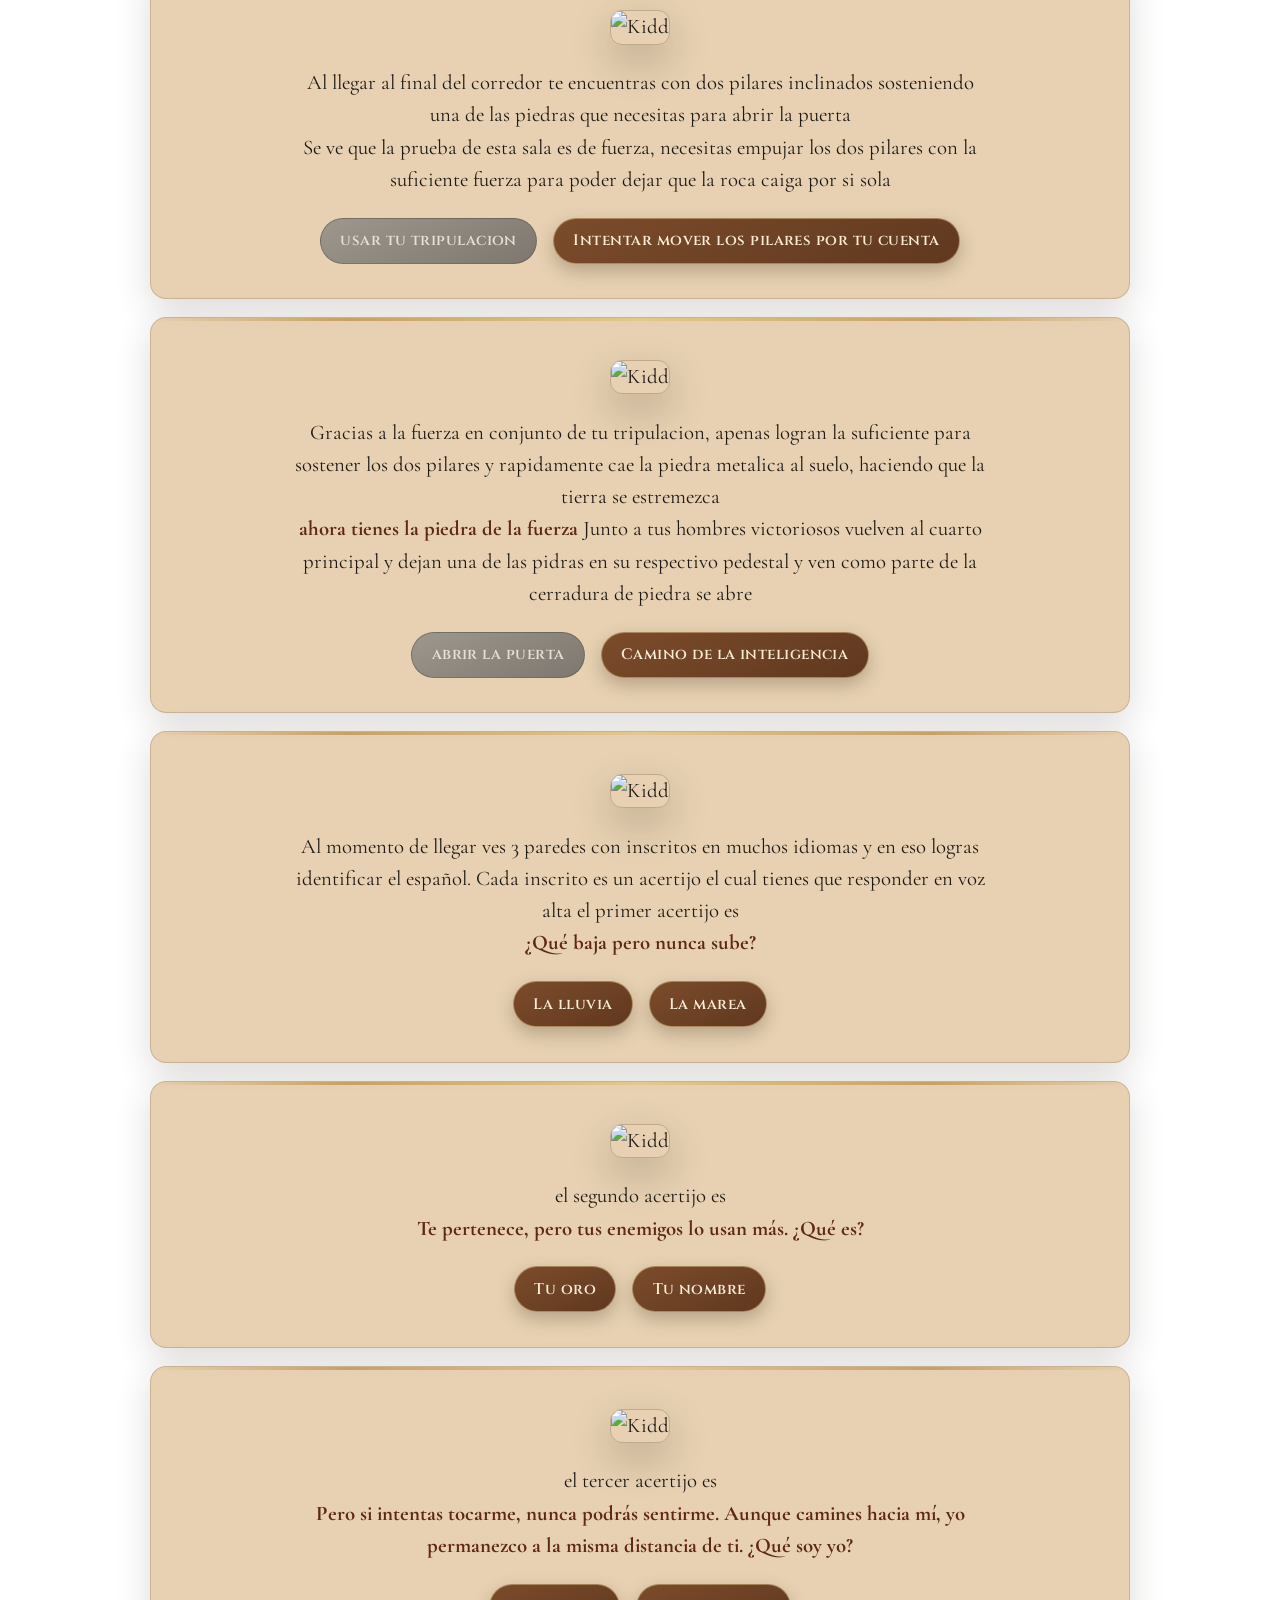
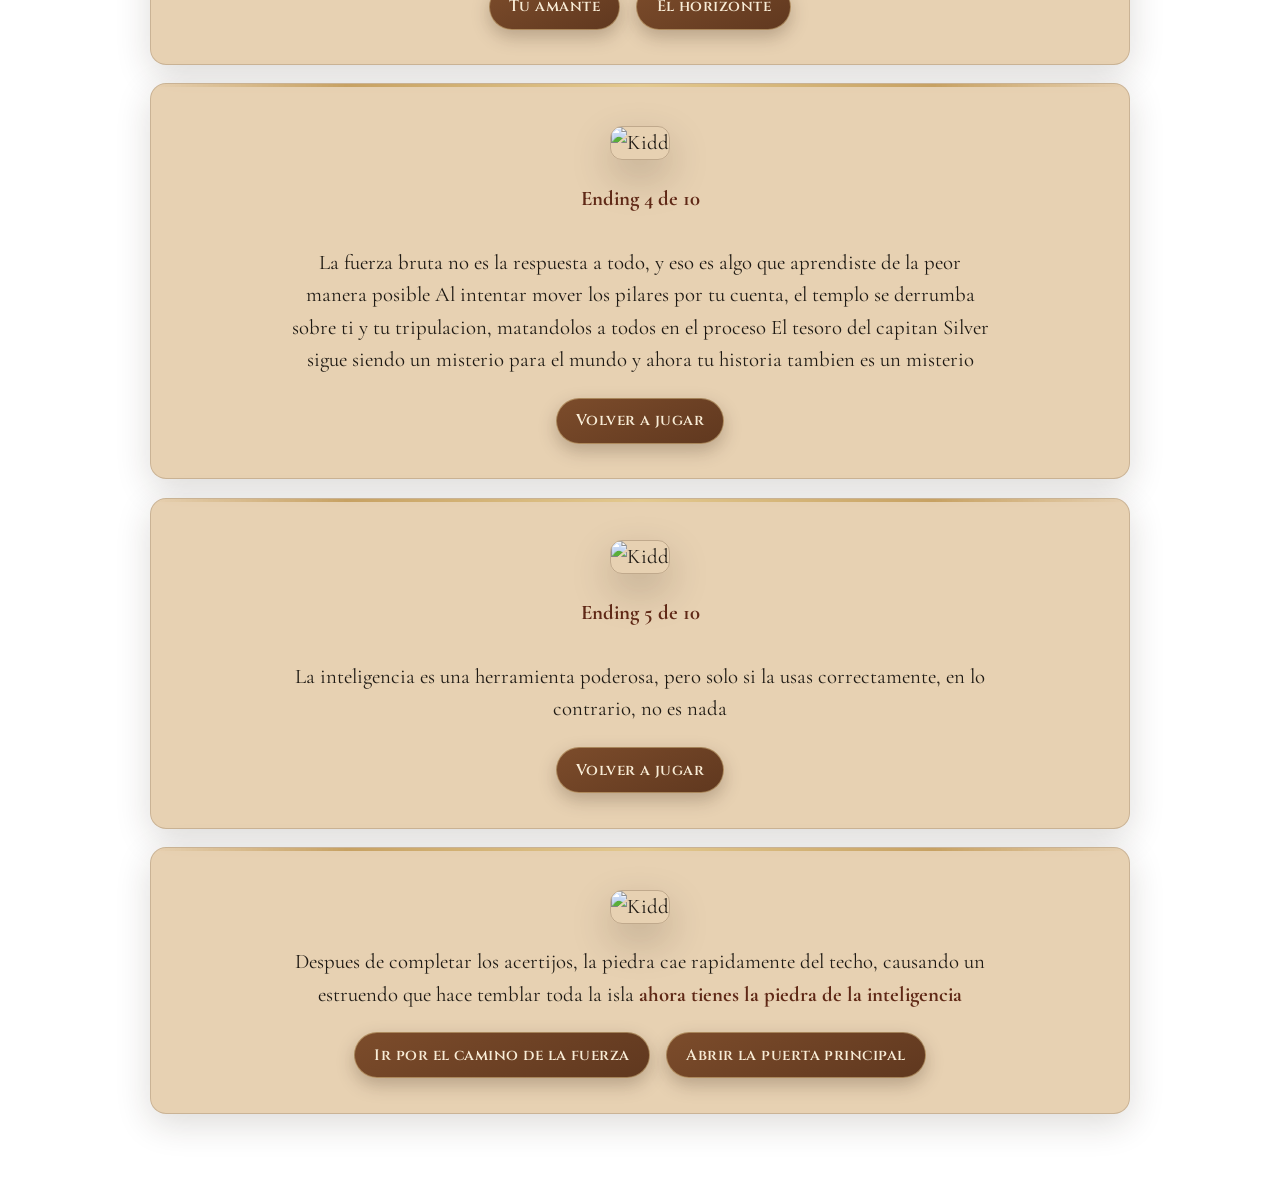
==== commit af9ae885: "casi terminado, version 0.7" ====
--- a/index.html
+++ b/index.html
@@ -289,8 +289,34 @@
                 <button>ir por el camino</button>
             </a>
         </div>
-
-        <div class="sec2" id="2c">
+        <div class="sec1" id="1d">
+            <img src="https://i.pinimg.com/736x/94/c4/de/94c4deedb8fc2f67ff3f26dbcd483cd5.jpg" alt="Kidd">
+            <p>
+            Una vez tus hombres y compañia encuentran el muelle se dan cuenta que la isla esta abandonada por el simple maltrato del muelle
+
+            Toda la tripulacion aprovecha para hacer campamento y aprovechas para investigar un poco el muelle.
+
+            Encontraste algunas notas dispersas en diferentes lugares y hablaban sobre una maldicion de la isla.
+            Los documentos hablaban sobre una tribu la cual escondio su mayor tesoro dentro de su templo el cual solo se tenia registro que la entrada se encontraba alrededor de las faldas de la montaña.
+
+            decides contarle esto a tu tripulacion para que todos sepan el peligro de la isla.
+
+            Todos listos y preparados deciden seguir el camino que lleva a la selva
+            </p>
+
+            <a href="#2d">
+                <button id="btn11" disabled>ir junto a Kidd</button>
+            </a>
+            <a href="3d">
+                <button>recorrer con toda la tripulacion</button>
+            </a>
+            <a href="4d">
+                <button id="btn10" disabled>ir junto a Isabella</button>
+            </a>
+        </div>
+
+        
+        <div class="sec2" id="3d">
             <img src="https://i.pinimg.com/736x/75/12/13/7512133b9b8d2592a972b1029e363532.jpg" alt="Kidd">
             <p>
             El capitan Kidd te comenta como las leyendas de la isla comentan sobre caminos trampa, diseñados para engañar a los ingenuos que entren a la isla sin rumbo. Declara que la opcion mas seguro es adentrarse en la selva
@@ -303,6 +329,71 @@
                 <button>rechazar la sugerencia de Kidd</button>
             </a>
         </div>
+        <div class="sec2" id="3c">
+            <img src="https://i.pinimg.com/736x/75/12/13/7512133b9b8d2592a972b1029e363532.jpg" alt="Kidd">
+            <p>
+                Junto a tu tripulacion van con paso firme atravez de la selva, se escuchan las espadas cortando de manera limpia las lianas 
+
+                En esta selva hay mas vida de lo que se imaginaban, ven animales esconderse y huir de ustedes mientras van cruzando.
+
+                Otros animales los hacechan y se fijan a donde va
+
+                <strong>Cruzando la selva 3 de tus hombres fueron mordidos por serpientes, dejados para ser olvidados</strong>
+
+                De repente y de imprevisto, encuentran la entrada de un templo el cual se mete en la montaña           
+            </p>
+
+            <a href="#templo">
+                <button>El templo</button>
+            </a>
+        </div>
+
+        <div class="sec2" id="2c">
+            <img src="https://i.pinimg.com/736x/75/12/13/7512133b9b8d2592a972b1029e363532.jpg" alt="Kidd">
+            <p>
+            El capitan Kidd te comenta como las leyendas de la isla comentan sobre caminos trampa, diseñados para engañar a los ingenuos que entren a la isla sin rumbo. Declara que la opcion mas seguro es adentrarse en la selva
+            </p>
+
+            <a href="#final2">
+                <button>seguir la sugerencia de Kidd</button>
+            </a>
+            <a href="#4c">
+                <button>rechazar la sugerencia de Kidd</button>
+            </a>
+        </div>
+        <div class="sec2" id="3c">
+            <img src="https://i.pinimg.com/736x/75/12/13/7512133b9b8d2592a972b1029e363532.jpg" alt="Kidd">
+            <p>
+                Junto a tu tripulacion van con paso firme atravez de la selva, se escuchan las espadas cortando de manera limpia las lianas 
+
+                En esta selva hay mas vida de lo que se imaginaban, ven animales esconderse y huir de ustedes mientras van cruzando.
+
+                Otros animales los hacechan y se fijan a donde va
+
+                <strong>Cruzando la selva 3 de tus hombres fueron mordidos por serpientes, dejados para ser olvidados</strong>
+
+                De repente y de imprevisto, encuentran la entrada de un templo el cual se mete en la montaña           
+            </p>
+
+            <a href="#templo">
+                <button>El templo</button>
+            </a>
+        </div>
+        <div class="sec2" id="4c">
+            <img src="https://i.pinimg.com/736x/75/12/13/7512133b9b8d2592a972b1029e363532.jpg" alt="Kidd">
+            <p>
+                Atravezando el largo camino puedes darte cuenta que la isla parece haber sido habitada hace muchos años.
+
+                todos avanzan de forma continua, algunos de tus hombres incluso no quieren pararse a descansar por la emocion del tesoro.
+
+                siguiendo el camino llegan a la entrada a un templo el cual se mete en la montaña de la isla          
+            </p>
+
+            <a href="#templo">
+                <button>El templo</button>
+            </a>
+        </div>
+
         <div class="sec2" id="final2">
             <img src="https://i.pinimg.com/736x/30/f4/fd/30f4fd020812032bd5fc84d22c75a27f.jpg" alt="Kidd">
             <p>
@@ -321,6 +412,201 @@
                 <button>volver al inicio</button>
             </a>
         </div>
+        <div class="sec2" id="templo">
+            <img src="https://i.pinimg.com/736x/75/12/13/7512133b9b8d2592a972b1029e363532.jpg" alt="Kidd">
+            <p>
+                Encuentran la entrada a un templo antiguo, con muchas engravaciones.
+                El templo parece ser de una tribu nativa. 
+                A los bordes de la puerta encuentras un acertijo escrito en un escrito tribial el cual parece revelar la clave para abrir la puerta
+            </p>
+
+            <a href="#1g">
+                <button>Forzar la puerta</button>
+            </a>
+
+            <a href="#1h">
+                <button id="btn6" disabled>Leer el acertijo</button>
+            </a>
+        </div>
+        <div class="sec2" id="1h">
+            <img src="https://i.pinimg.com/736x/75/12/13/7512133b9b8d2592a972b1029e363532.jpg" alt="Kidd">
+            <p>
+                Encuentran la entrada a un templo antiguo, con muchas engravaciones.
+                El templo parece ser de una tribu nativa. 
+                A los bordes de la puerta encuentras un acertijo escrito en un escrito tribial el cual parece revelar la clave para abrir la puerta
+            </p>
+
+            <a href="#2g">
+                <button>Camino de la fuerza</button>
+            </a>
+
+            <a href="#2h">
+                <button>Camino de la inteligencia</button>
+            </a>
+        </div>
+        <div class="sec2" id="1g">
+            <img src="https://i.pinimg.com/736x/75/12/13/7512133b9b8d2592a972b1029e363532.jpg" alt="Kidd">
+            <p>
+                Algunos de tus hombres empujan y usan las herramientas a su disposicion para abrir la puerta a la fuerza pero la isla ruje, dandoles una advertencia
+                se disparan dardos envenados matando a uno de tus hombres
+
+                El interior del templo se ilumina con rocas luminosas dandole un tono espelusnante
+
+                Dentro del templo ves una puerta grande con el simbolo de una manzana y dos caminos hacia los lados
+
+                al acercarte puedes ver que las puertas necesitan dos rocas peculiares para abrirse 
+            </p>
+
+            <a href="#2g">
+                <button>Camino de la fuerza</button>
+            </a>
+
+            <a href="#2h">
+                <button>Camino de la inteligencia</button>
+            </a>
+        </div>
+        <div class="sec2" id="2g">
+            <img src="https://i.pinimg.com/736x/75/12/13/7512133b9b8d2592a972b1029e363532.jpg" alt="Kidd">
+            <p>
+               Al llegar al final del corredor te encuentras con dos pilares inclinados sosteniendo una de las piedras que necesitas para abrir la puerta 
+               <br>
+                Se ve que la prueba de esta sala es de fuerza, necesitas empujar los dos pilares con la suficiente fuerza para poder dejar que la roca caiga por si sola
+            </p>
+
+            <a href="#3g">
+                <button id="btn7" onclick="Fuerza()" disabled>usar tu tripulacion</button>
+            </a>
+
+            <a href="#final4">
+                <button>Intentar mover los pilares por tu cuenta</button>
+            </a>
+        </div>
+        <div class="sec2" id="3g">
+            <img src="https://i.pinimg.com/736x/75/12/13/7512133b9b8d2592a972b1029e363532.jpg" alt="Kidd">
+            <p>
+               Gracias a la fuerza en conjunto de tu tripulacion, apenas logran la suficiente para sostener los dos pilares y rapidamente cae la piedra metalica al suelo, haciendo que la tierra se estremezca
+                <br>
+               <strong>ahora tienes la piedra de la fuerza</strong>
+
+                Junto a tus hombres victoriosos vuelven al cuarto principal y dejan una de las pidras en su respectivo pedestal y ven como parte de la cerradura de piedra se abre
+            </p>
+
+            <a href="#totem">
+                <button id="btn8" disabled>abrir la puerta</button>
+            </a>
+
+            <a href="#2h">
+                <button>Camino de la inteligencia</button>
+            </a>
+        </div>
+        <div class="sec2" id="2h">
+            <img src="https://i.pinimg.com/736x/75/12/13/7512133b9b8d2592a972b1029e363532.jpg" alt="Kidd">
+            <p>
+                Al momento de llegar ves 3 paredes con inscritos en muchos idiomas y en eso logras identificar el español. 
+
+                Cada inscrito es un acertijo el cual tienes que responder en voz alta
+
+                el primer acertijo es
+                <br>
+
+                <strong>¿Qué baja pero nunca sube?</strong>            
+            </p>
+
+            <a href="#3h">
+                <button>La lluvia</button>
+            </a>
+
+            <a href="#final5">
+                <button>La marea</button>
+            </a>
+        </div>
+
+        <div class="sec2" id="3h">
+            <img src="https://i.pinimg.com/736x/75/12/13/7512133b9b8d2592a972b1029e363532.jpg" alt="Kidd">
+            <p>
+                el segundo acertijo es
+ 
+                <br>
+                <strong>Te pertenece, pero tus enemigos lo usan más. ¿Qué es?</strong>            
+            </p>
+
+            <a href="#final5">
+                <button>Tu oro</button>
+            </a>
+
+            <a href="#4h">
+                <button>Tu nombre</button>
+            </a>
+        </div>
+
+        <div class="sec2" id="4h">
+            <img src="https://i.pinimg.com/736x/75/12/13/7512133b9b8d2592a972b1029e363532.jpg" alt="Kidd">
+            <p>
+                
+                el tercer acertijo es
+ 
+                <br>
+                <strong>Pero si intentas tocarme, nunca podrás sentirme. Aunque camines hacia mí, yo permanezco a la misma distancia de ti. ¿Qué soy yo?</strong>            
+            </p>
+
+            <a href="#final5">
+                <button>Tu amante</button>
+            </a>
+
+            <a href="#5h">
+                <button onclick="Inteligencia()">El horizonte</button>
+            </a>
+
+        </div>
+        <div class="sec2" id="final4">
+            <img src="https://i.pinimg.com/736x/75/12/13/7512133b9b8d2592a972b1029e363532.jpg" alt="Kidd">
+            <p>
+                <strong>Ending 4 de 10</strong>
+                <br><br>
+                La fuerza bruta no es la respuesta a todo, y eso es algo que aprendiste de la peor manera posible
+
+                Al intentar mover los pilares por tu cuenta, el templo se derrumba sobre ti y tu tripulacion, matandolos a todos en el proceso
+
+                El tesoro del capitan Silver sigue siendo un misterio para el mundo
+                
+                y ahora tu historia tambien es un misterio
+            </p>
+
+            <a href="index.html">
+                <button>Volver a jugar</button>
+            </a>
+        </div>
+
+        <div class="sec2" id="final5">
+            <img src="https://i.pinimg.com/736x/75/12/13/7512133b9b8d2592a972b1029e363532.jpg" alt="Kidd">
+            <p>
+                <strong>Ending 5 de 10</strong>
+                <br><br>
+                La inteligencia es una herramienta poderosa, pero solo si la usas correctamente, en lo contrario, no es nada
+            </p>
+
+            <a href="index.html">
+                <button>Volver a jugar</button>
+            </a>
+        </div>
+        <div class="sec2" id="5h">
+            <img src="https://i.pinimg.com/736x/75/12/13/7512133b9b8d2592a972b1029e363532.jpg" alt="Kidd">
+            <p>
+                Despues de completar los acertijos, la piedra cae rapidamente del techo, causando un estruendo que hace temblar toda la isla
+
+                <strong>ahora tienes la piedra de la inteligencia</strong>
+            </p>
+
+            <a href="#2g">
+                <button>Ir por el camino de la fuerza</button>
+            </a>
+
+            <a href="#totem">
+                <button id="btn9">Abrir la puerta principal</button>
+            </a>
+
+        </div>
+
     </container>
     <script src="script.js"></script>
 </body>
--- a/style.css
+++ b/style.css
@@ -1,123 +1,237 @@
+@import url('https://fonts.googleapis.com/css2?family=Cinzel:wght@500;700&family=Cormorant+Garamond:wght@400;500;600;700&display=swap');
+
+:root {
+    --ink: #1f1a14;
+    --bronze: #6f4225;
+    --bronze-deep: #4e2f1b;
+    --gold: #c7a162;
+    --gold-soft: #e3c98f;
+    --paper: #f4ead9;
+    --card-1: rgba(238, 221, 192, 0.86);
+    --card-2: rgba(227, 202, 166, 0.86);
+    --line: rgba(86, 56, 30, 0.2);
+    --shadow-soft: 0 10px 35px rgba(46, 28, 16, 0.16);
+    --shadow-strong: 0 16px 40px rgba(38, 21, 12, 0.22);
+}
+
 html {
     scroll-behavior: smooth;
+    scroll-padding-top: 96px;
+}
+
+* {
+    box-sizing: border-box;
 }
 
 body {
-    background-color: #BF9056;
-    color: rgb(0, 0, 0);
-    font-family:'Times New Roman', Times, serif;
-    font-size: large;
+    margin: 0;
+    min-height: 100vh;
+    color: var(--ink);
+    font-family: 'Cormorant Garamond', serif;
+    font-size: clamp(1.08rem, 0.95rem + 0.45vw, 1.3rem);
+    line-height: 1.55;
     text-align: center;
+    background:
+        radial-gradient(circle at 16% 12%, rgba(255, 239, 196, 0.38), transparent 40%),
+        radial-gradient(circle at 85% 85%, rgba(110, 75, 42, 0.2), transparent 46%),
+        linear-gradient(165deg, #d4b181 0%, #b88854 40%, #9f6f41 100%);
+    background-attachment: fixed;
+}
+
+container {
+    display: block;
+    width: min(1100px, calc(100% - 2rem));
+    margin: 0 auto;
+    padding: 1rem 0 4rem;
+}
+
+h1,
+h2,
+h3 {
+    font-family: 'Cinzel', serif;
+    letter-spacing: 0.04em;
+    color: var(--bronze-deep);
+    margin: 0.3rem 0 0.7rem;
+}
+
+h1 {
+    font-size: clamp(1.7rem, 1.4rem + 1.2vw, 2.6rem);
 }
 
 p {
-    margin: 20px auto;
-    line-height: 1.5;
-    max-width: 800px;
-}
+    width: min(70ch, 92%);
+    margin: 1rem auto;
+}
+
 p a {
-    color: rgb(119, 0, 0);
-    text-decoration: dotted underline;
-    font-weight: bold;
+    color: #7a2f19;
+    text-decoration: underline dotted;
+    text-underline-offset: 2px;
+    font-weight: 700;
 }
 
 a {
     text-decoration: none;
-    font-size: 0;
+    color: inherit;
 }
 
 .stats {
     position: sticky;
-    top: 0;
-    backdrop-filter: blur(10px);
-    background-color: #bf90565b;
-    padding-bottom: 20px;
-    padding-top: 5px;
+    top: 10px;
+    z-index: 50;
+    margin: 0 auto 1.1rem;
+    border-radius: 14px;
+    border: 1px solid var(--line);
+    background: rgba(250, 239, 218, 0.68);
+    backdrop-filter: blur(10px) saturate(130%);
+    box-shadow: var(--shadow-soft);
+    padding: 0.5rem 1rem 1rem;
 }
 
 ul {
+    display: flex;
+    justify-content: center;
+    flex-wrap: wrap;
+    gap: 0.5rem 0.9rem;
     padding: 0;
     margin: 0;
 }
 
-
 li {
     list-style-type: none;
-    padding-left: 20px;
+    padding-left: 1.8rem;
     background-image: url(img/personaicon.png);
     background-repeat: no-repeat;
-    background-size: 25px;
+    background-position: left center;
+    background-size: 1.25rem;
     display: inline-block;
+    color: var(--bronze-deep);
 }
 
 button {
-    background-color: #733E1F;
-    font-weight: bold;
-    border: none;
-    border-radius: 5px;
-    padding: 10px 20px;
-    margin: 10px;
+    background: linear-gradient(155deg, #7c4c2b 0%, #60381f 100%);
+    color: #f8ecd6;
+    font-family: 'Cinzel', serif;
+    font-weight: 600;
+    font-size: 0.95rem;
+    letter-spacing: 0.03em;
+    border: 1px solid rgba(227, 201, 143, 0.5);
+    border-radius: 999px;
+    padding: 0.72rem 1.2rem;
+    margin: 0.35rem;
     cursor: pointer;
-    font-size: 16px;
-    box-shadow: 0 4px 8px rgba(0, 0, 0, 0.1);
-    transition: 
-        background-color 0.3s ease,
-        box-shadow 0.3s ease,
-        color 0.3s ease;
-}
-
-
+    box-shadow: 0 7px 18px rgba(44, 25, 12, 0.25);
+    transition: transform 0.25s ease, box-shadow 0.25s ease, filter 0.25s ease;
+}
 
 button:hover {
-    background-color: #402B18;
-    color:antiquewhite;
-    box-shadow: 0 6px 12px rgba(0, 0, 0, 0.2);
+    transform: translateY(-2px);
+    box-shadow: 0 10px 24px rgba(33, 18, 8, 0.32);
+    filter: brightness(1.08);
+}
+
+button:active {
+    transform: translateY(0);
 }
 
 button:disabled {
-    background-color: #999;
+    background: linear-gradient(155deg, #9f978a 0%, #7f776c 100%);
+    border-color: rgba(85, 76, 66, 0.45);
+    color: #e8dfd2;
     cursor: not-allowed;
     box-shadow: none;
-    color: #666;
-    transition: none;
-}
-
-.sec1, .sec2 {
-    background-color: rgb(255, 255, 255);
-    border-radius: 10px;
-    padding: 20px;
-    width: 90%;
-    margin: 20px auto;
-    box-shadow: 0 4px 8px rgba(0, 0, 0, 0.1);
+    filter: grayscale(0.25);
+}
+
+.sec1,
+.sec2 {
+    position: relative;
+    width: min(96%, 980px);
+    margin: 1.15rem auto;
+    border-radius: 16px;
+    border: 1px solid var(--line);
+    padding: clamp(1rem, 1rem + 1vw, 1.8rem);
+    box-shadow: var(--shadow-soft);
+    overflow: hidden;
+    animation: rise-in 0.7s ease both;
+}
+
+.sec1::before,
+.sec2::before {
+    content: '';
+    position: absolute;
+    top: 0;
+    left: 0;
+    width: 100%;
+    height: 3px;
+    background: linear-gradient(90deg, transparent 0%, var(--gold) 20%, var(--gold-soft) 50%, var(--gold) 80%, transparent 100%);
 }
 
 .sec1 {
-    background-color: #A66D3C;
+    background: var(--card-1);
 }
 
 .sec2 {
-    background-color: #D9B384;
-}
-
-strong{
-    color: rgb(255, 255, 255);
-    font-weight: bold;
+    background: var(--card-2);
+}
+
+container > div:nth-of-type(2n) {
+    animation-delay: 0.08s;
+}
+
+strong {
+    color: #5f2816;
+    font-weight: 700;
 }
 
 img {
-    width: 30%;
+    width: min(420px, 88%);
     height: auto;
-    margin: 20px 0;
+    margin: 0.8rem 0 0.4rem;
+    border-radius: 12px;
+    border: 1px solid rgba(68, 43, 24, 0.24);
+    box-shadow: var(--shadow-strong);
+    object-fit: cover;
+}
+
+@keyframes rise-in {
+    from {
+        opacity: 0;
+        transform: translateY(14px);
+    }
+    to {
+        opacity: 1;
+        transform: translateY(0);
+    }
+}
+
+@media screen and (max-width: 768px) {
+    container {
+        width: calc(100% - 0.8rem);
+    }
+
+    .stats {
+        top: 0;
+        border-radius: 0 0 12px 12px;
+    }
+
+    .sec1,
+    .sec2 {
+        width: 100%;
+        margin: 0.7rem auto;
+    }
+
+    button {
+        width: min(100%, 320px);
+    }
 }
 
 @media screen and (max-width: 600px) {
+    p {
+        width: 95%;
+    }
+
     img {
-        width: 90%;
-        height: auto;
-    }
-
-    .sec1, .sec2 {
-        width: initial;
-        margin: 0;
+        width: 100%;
     }
 }
